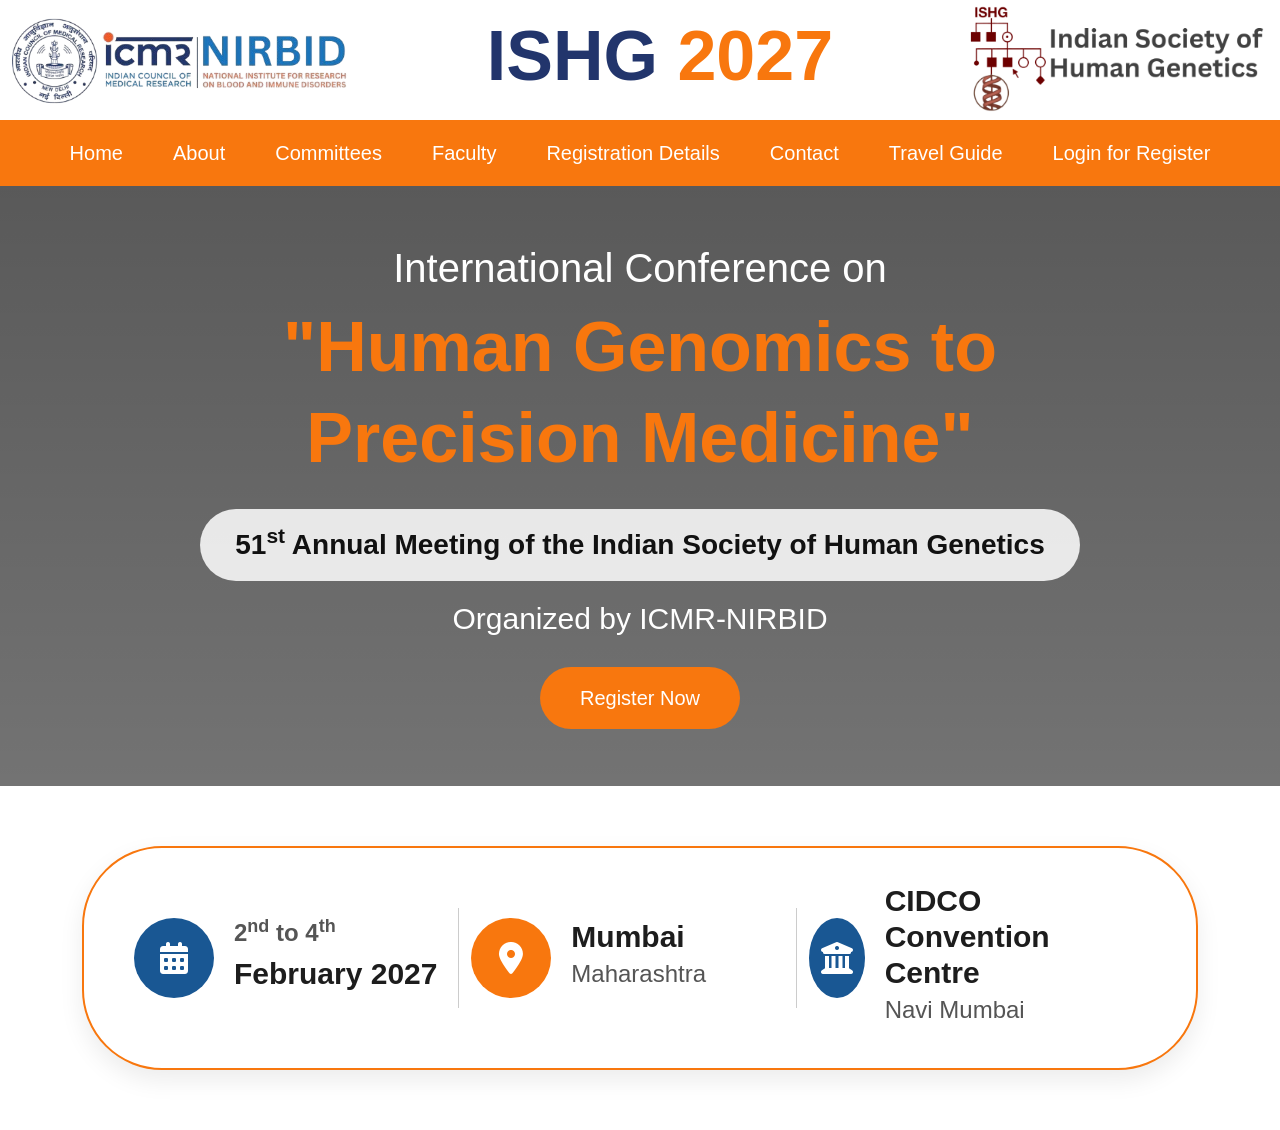
==== index.html @ fb34b655 "Added" ====
<!DOCTYPE html>
<html lang="en">

<head>
    <meta charset="UTF-8">
    <meta name="viewport" content="width=device-width, initial-scale=1.0">

    <title>ISHG 2027</title>

    <!-- Bootstrap -->
    <link href="https://cdn.jsdelivr.net/npm/bootstrap@5.3.3/dist/css/bootstrap.min.css" rel="stylesheet">

    <!-- Font Awesome -->
    <link rel="stylesheet" href="https://cdnjs.cloudflare.com/ajax/libs/font-awesome/6.6.0/css/all.min.css">

    <link rel="stylesheet" href="assets/css/index.css">
    <link rel="stylesheet" href="assets/css/hero.css">

</head>

<body>


    <!-- ================= HEADER DESKTOP ================= -->

    <header class="header-area">

        <div class="container custom-container">

            <div class="desktop-header">

                <div class="left-logo">
                    <img src="./assets/images/icmr nirbid.png" alt="">
                </div>

                <div class="title-area">
                    <h1>
                        <span>ISHG</span> 2027
                    </h1>
                </div>

                <div class="right-logo">
                    <img src="./assets/images/ISHG.PNG" alt="">
                </div>

            </div>

        </div>

    </header>



    <!-- ================ DESKTOP NAVBAR ================ -->

    <nav class="desktop-nav">

    <ul>

        <li>
            <a href="#">Home</a>
        </li>


        <!-- About -->
        <li class="dropdown-menu-item">

            <a href="#">About</a>

            <ul class="submenu">

                <li>
                    <a href="#">About Conference</a>
                </li>

                <li>
                    <a href="pages/about-mumbai.html">About Mumbai</a>
                </li>

                <li>
                    <a href="pages/about-cidco.html">About CIDCO</a>
                </li>

            </ul>

        </li>


        <!-- Committees -->
        <li class="dropdown-menu-item">

            <a href="#">Committees</a>

            <ul class="submenu">

                <li>
                    <a href="pages/organisers.html">Organizing Committee</a>
                </li>

                <li>
                    <a href="pages/scientific-committee.html">Scientific Committee</a>
                </li>

                <li>
                    <a href="pages/advisory-committee.html">Advisory Committee</a>
                </li>
                <li>
                    <a href="executive-committee">ISHG Executive Committee</a>
                </li>

            </ul>

        </li>


        <li>
            <a href="#">Faculty</a>
        </li>

        <!--
        <li>
            <a href="pages/organisers.html">Organising Committee</a>
        </li>

        -->

        <li>
            <a href="#">Registration Details</a>
        </li>

        <li>
            <a href="pages/contact.html">Contact</a>
        </li>

        <li>
            <a href="#">Travel Guide</a>
        </li>

        <li>
            <a href="#">Login for Register</a>
        </li>

    </ul>

</nav>




    <!-- ================= MOBILE HEADER ================= -->

    <header class="mobile-header">

        <div class="container">

            <div class="row align-items-center">

                <div class="col-3">

                    <div class="mobile-logo">

                        <img src="./assets/images/icmr.png">

                        <img src="./assets/images/ishg logo.png">

                    </div>

                </div>



                <div class="col-6">

                    <div class="mobile-title">

                        <h2>
                            <span>ISHG</span> 2027
                        </h2>

                    </div>

                </div>



                <div class="col-3 text-end">

                    <button class="navbar-toggler" type="button" data-bs-toggle="collapse" data-bs-target="#mobileMenu">

                        <i class="fa-solid fa-bars"></i>

                    </button>

                </div>

            </div>

        </div>

    </header>



    <!-- ================= MOBILE MENU ================= -->

    <div class="collapse mobile-menu" id="mobileMenu">

        <ul>

            <li><a href="#">Home</a></li>

            <li><a href="#">About</a></li>

            <li><a href="#">Committee</a></li>

            <li><a href="#">Registration</a></li>

            <li><a href="#">Abstract</a></li>

            <li><a href="#">Contact</a></li>

        </ul>

    </div>

    <!-- Hero Section Start -->

<section class="hero-section">

    <!-- Background Video -->
<video class="hero-video" autoplay muted loop playsinline preload="auto">
    <source src="./assets/videos/video-hero-seamless.mp4" type="video/mp4">
</video>

    <!-- Overlay -->
    <div class="hero-overlay"></div>

    <!-- Content -->
    <div class="hero-content">

        <h3>International Conference on</h3>

        <h1>
            "Human Genomics to Precision Medicine"
        </h1>

        <div class="meeting-title">
            51<sup>st</sup> Annual Meeting of the Indian Society of Human Genetics
        </div>

        <h4>
            Organized by ICMR-NIRBID 
        </h4>

        <a href="#" class="register-btn">
            Register Now
        </a>

    </div>

</section>

<!-- Event Info Section -->

<section class="event-info">

    <div class="container">

        <div class="event-wrapper">

            <!-- Date -->

            <div class="event-item">

                <div class="icon blue">
                    <i class="fa-solid fa-calendar-days"></i>
                </div>

                <div class="event-text">
                    <h4><b>2<sup>nd</sup> to 4<sup>th</sup></b></h4>
                    <h3>February 2027</h3>
                </div>

            </div>


            <!-- Location -->

            <div class="event-item">

                <div class="icon orange">
                    <i class="fa-solid fa-location-dot"></i>
                </div>

                <div class="event-text">
                    <h3>Mumbai</h3>
                    <h4>Maharashtra</h4>
                </div>

            </div>


            <!-- Venue -->

            <div class="event-item">

                <div class="icon blue">
                    <i class="fa-solid fa-building-columns"></i>
                </div>

                <div class="event-text">
                    <h3>CIDCO Convention Centre</h3>
                    <h4>Navi Mumbai</h4>
                </div>

            </div>

        </div>

    </div>

</section>

    <script src="https://cdn.jsdelivr.net/npm/bootstrap@5.3.3/dist/js/bootstrap.bundle.min.js"></script>

</body>

</html>
---- assets/css/index.css ----
*{
margin:0;
padding:0;
box-sizing:border-box;
}

body{
font-family:Arial, sans-serif;
}


/*===================*/

.custom-container{
max-width:1400px;
}


/*===================*/
/* HEADER */
/*===================*/

.header-area{
padding:5px 0;
background:#ffffff;
}

.desktop-header{
display:flex;
justify-content:space-between;
align-items:center;
}


.left-logo{
width:340px;
}

.left-logo img{
width:100%;
}


.right-logo{
width:300px;
}

.right-logo img{
width:100%;
}


.title-area h1{
font-size:70px;
font-weight:700;
}

.title-area span{
color:#22356c;
}

.title-area h1{
color:#f8770e;
}



/*===================*/
/* DESKTOP MENU */
/*===================*/

.desktop-nav{
    background:#f8770e;
}

/* Main Menu Only */
.desktop-nav > ul{
    display:flex;
    justify-content:center;
    list-style:none;
    margin:0;
    padding:0;
}

/* Main Menu li */
.desktop-nav > ul > li{
    position:relative;
}

/* Main Menu Links */
.desktop-nav > ul > li > a{
    display:block;
    padding:18px 25px;
    font-size: 20px;
    font-weight: 500;
    color:#fff;
    text-decoration:none;
    transition:.3s;
}

.desktop-nav > ul > li > a:hover{
    background:#22356c;
}


/*===================*/
/* DROPDOWN MENU */
/*===================*/

.submenu{
    position:absolute;
    top:120%;
    left:0;

    width:260px;

    background:#fff;

    list-style:none;

    margin:0;
    padding:0;

    box-shadow:0 5px 20px rgba(0,0,0,.15);

    /* Hide */
    opacity:0;
    visibility:hidden;

    transition:.3s;

    z-index:999;
}


/* Show Dropdown */
.dropdown-menu-item:hover > .submenu{
    top:100%;
    opacity:1;
    visibility:visible;
}


/* Vertical Items */
.submenu li{
    display:block;
    width:100%;
}


/* Dropdown Links */
.submenu li a{
    display:block;

    width:100%;

    padding:15px 20px;

    color:#222 !important;

    text-decoration:none;

    border-bottom:1px solid #eee;

    transition:.3s;
}


/* Hover */
.submenu li a:hover{
    background:#22356c;
    color:#fff !important;
}





/*===================*/
/* MOBILE HEADER */
/*===================*/

.mobile-header{
display:none;
background:white;
padding:15px 0;
border-bottom: 1px solid;
}

.mobile-logo{
display:flex;
gap:10px;
align-items:center;
}

.mobile-logo img{
width:50px;
}

.mobile-title{
text-align:center;
}

.mobile-title h2{
font-size:40px;
font-weight:700;
margin:0;
}

.mobile-title span{
color:#195793;
}

.mobile-title h2{
color:#cf7e16;
}

.navbar-toggler{
border:none;
padding:0;
}

.navbar-toggler i{
font-size:40px;
color:#195793;
}


/*===================*/
/* MOBILE MENU */
/*===================*/

.mobile-menu{
display:none;
background:#195793;
}

.mobile-menu ul{
list-style:none;
padding:0;
margin:0;
}

.mobile-menu li a{
display:block;
padding:15px;
text-decoration:none;
color:white;
border-bottom:1px solid rgba(255,255,255,.2);
}



/*===================*/
/* TABLET + MOBILE */
/*===================*/

@media(max-width:991px){

.header-area{
display:none;
}

.desktop-nav{
display:none;
}

.mobile-header{
display:block;
}

.mobile-menu{
display:block;
}

}



/*===================*/
/* MOBILE */
/*===================*/

@media(max-width:576px){

.mobile-logo img{
width:50px;
}

.mobile-logo img{
width:50px;
}

.mobile-title h2{
font-size:30px;
}

.navbar-toggler i{
font-size:32px;
}

}

/*====================
EVENT INFO
====================*/

.event-info{
    padding:60px 0;
}

.event-wrapper{

    background:#fff;

    border:2px solid #f8770e;

    border-radius:80px;

    display:flex;

    align-items:center;

    justify-content:space-between;

    padding:35px 50px;

    box-shadow:0 10px 25px rgba(0,0,0,.08);

}


.event-item{

    flex:1;

    display:flex;

    align-items:center;

    gap:20px;

    position:relative;

}


/* Divider */

.event-item:not(:last-child)::after{

    content:"";

    position:absolute;

    right:0;

    top:50%;

    transform:translateY(-50%);

    width:1px;

    height:100px;

    background:#ccc;
    margin-right: 12px;
}



/* Icons */

.icon{

    width:80px;

    height:80px;

    border-radius:50%;

    display:flex;

    align-items:center;

    justify-content:center;

    color:#fff;

    font-size:32px;
}

.blue{
    background:#195793;
}

.orange{
    background:#f8770e;
}


/* Text */

.event-text h3{

    font-size:30px;

    margin-bottom:5px;

    color:#1d1d1d;

    font-weight:700;
}

.event-text h4{

    font-size:24px;

    color:#555;
}

/* Tablet */

@media(max-width:991px){

    .event-wrapper{

        flex-direction:column;

        gap:35px;

        padding:40px 30px;

        border-radius:40px;
    }


    .event-item{

        width:100%;
        max-width:400px;

        margin:auto;

        align-items:center;
    }


    .event-item::after{
        display:none;
    }

}

@media(max-width:576px){

    .event-wrapper{

        padding:30px 20px;
    }


    .event-item{

        width:100%;
        max-width:260px;

        margin:auto;

        align-items:center;
    }


    .icon{

        width:70px;
        height:70px;

        min-width:70px;
        min-height:70px;

        font-size:28px;
    }


    .event-text h3{

        font-size:22px;
        line-height:1.3;
    }


    .event-text h4{

        font-size:16px;
    }

}
---- assets/css/hero.css ----
.hero-section{
    position:relative;
    width:100%;
    min-height:600px;
    overflow:hidden;

    display:flex;
    justify-content:center;
    align-items:center;
}

/* Background Video */
.hero-video{
    position:absolute;
    top:0;
    left:0;

    width:100%;
    height:100%;

    object-fit:cover;

    z-index:0;
}

/* Overlay */

.hero-overlay{
    position:absolute;
    inset:0;

    background:
    linear-gradient(
        rgba(0,0,0,.65),
        rgba(0,0,0,.55)
    );

    z-index:1;
}

/* Content */

.hero-content{
    position:relative;
    z-index:10;

    text-align:center;

    max-width:1000px;

    color:white;
}

/* Heading */

.hero-content h3{
    font-size:40px;
    margin-bottom:10px;
}
.hero-content h1{
    font-size:70px;
    color:#f8770e;
    line-height:1.3;
    margin-bottom:25px;
    font-weight: 600;
}

/* Gray Box */

.meeting-title{
    display:inline-block;

    background:rgba(255,255,255,.85);

    color:#111;

    padding:15px 35px;

    border-radius:50px;

    font-size:28px;

    font-weight:700;

    margin-bottom:20px;
}

.hero-content h4{
    font-size:30px;

    margin-bottom:30px;
}

/* Button */

.register-btn{
    display:inline-block;

    padding:16px 40px;

    background:#f8770e;

    color:white;

    text-decoration:none;

    border-radius:40px;

    font-size:20px;

    transition:.3s;
}

.register-btn:hover{
    background:#f5a11b;
}

@media(max-width:991px){

    .hero-section{
        min-height:550px;
    }

    .hero-content h3{
        font-size:28px;
    }

    .hero-content h1{
        font-size:45px;
    }

    .meeting-title{
        font-size:20px;
    }

}


@media(max-width:767px){

    .hero-section{
        min-height:500px;
        padding:20px;
    }

    .hero-content h3{
        font-size:25px;
    }

    .hero-content h1{
        font-size:30px;
    }

    .meeting-title{
        font-size:16px;
        padding:10px 20px;
    }

    .hero-content h4{
        font-size:16px;
    }

    /* Button */

    .register-btn{
        display:inline-block;

        padding:16px 40px;

    background:#f8770e;

    color:white;

    text-decoration:none;

    border-radius:40px;

    font-size:16px;

    transition:.3s;
}

}
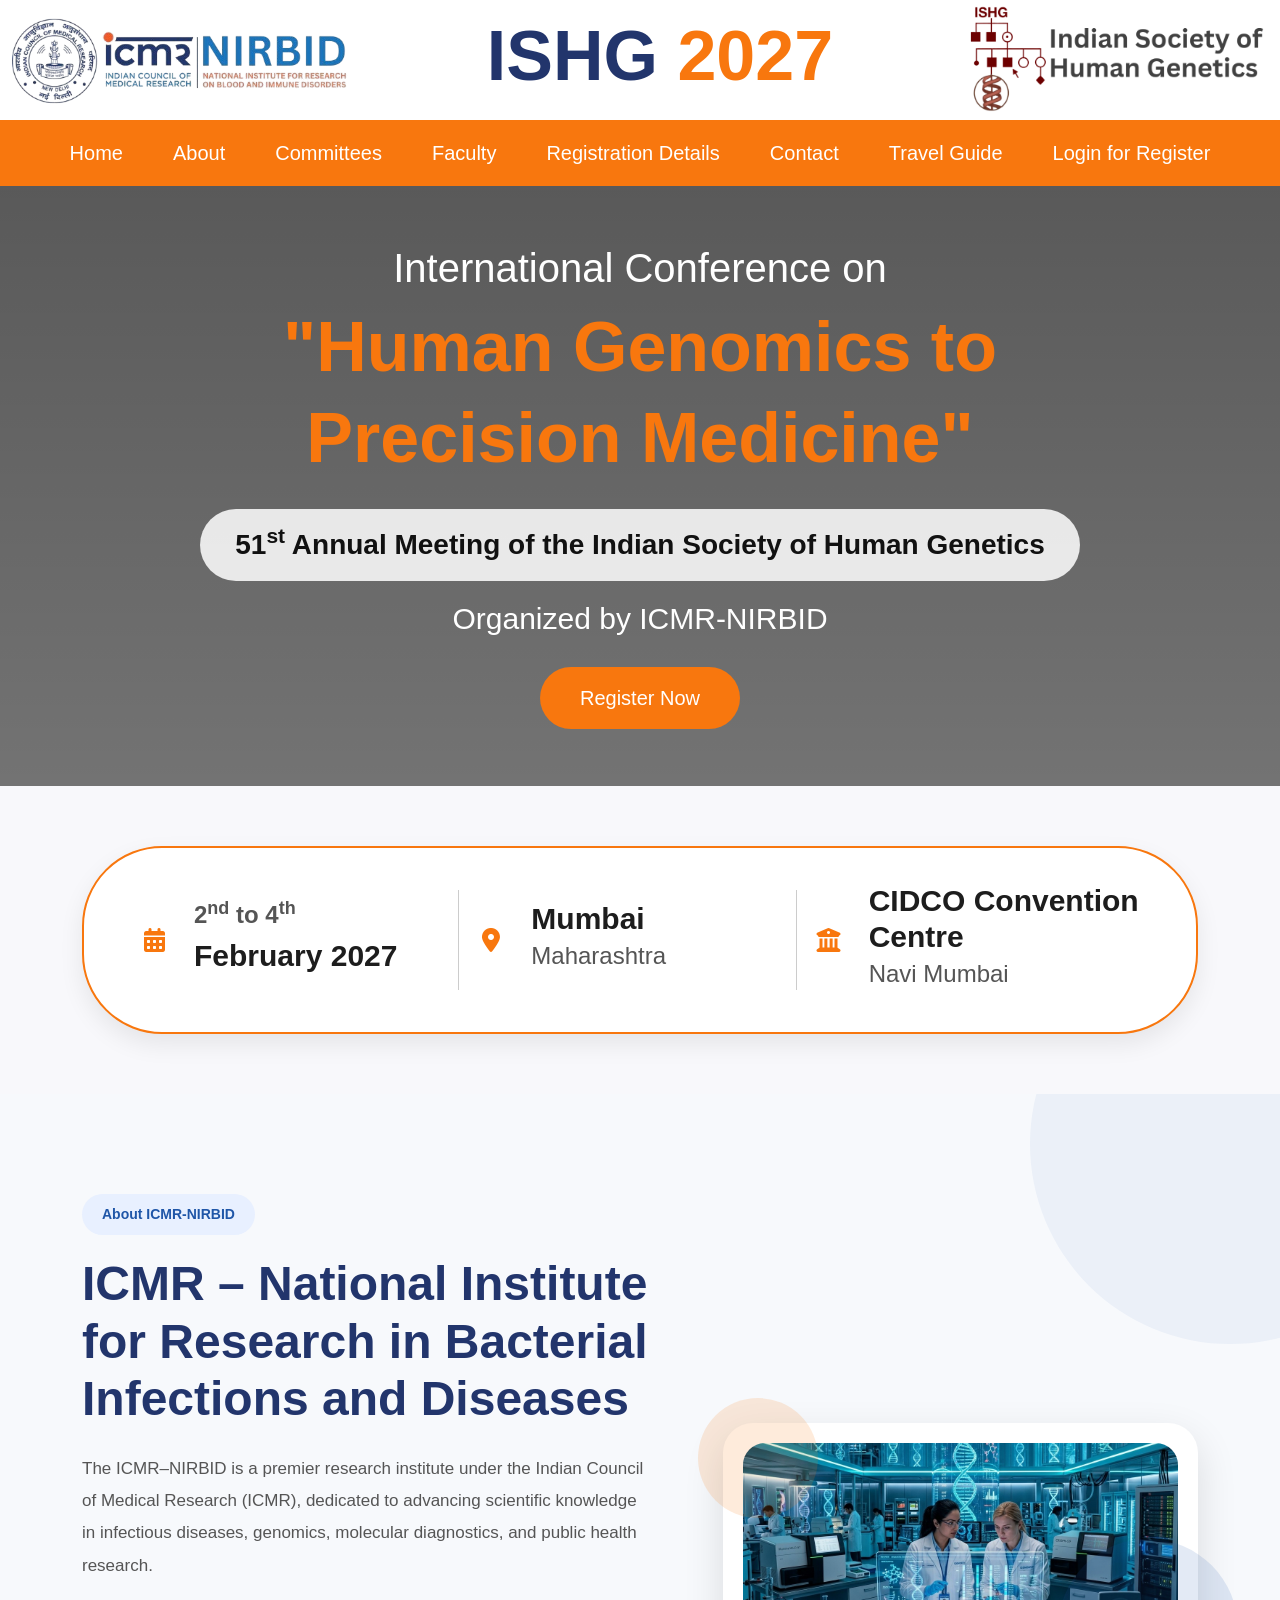
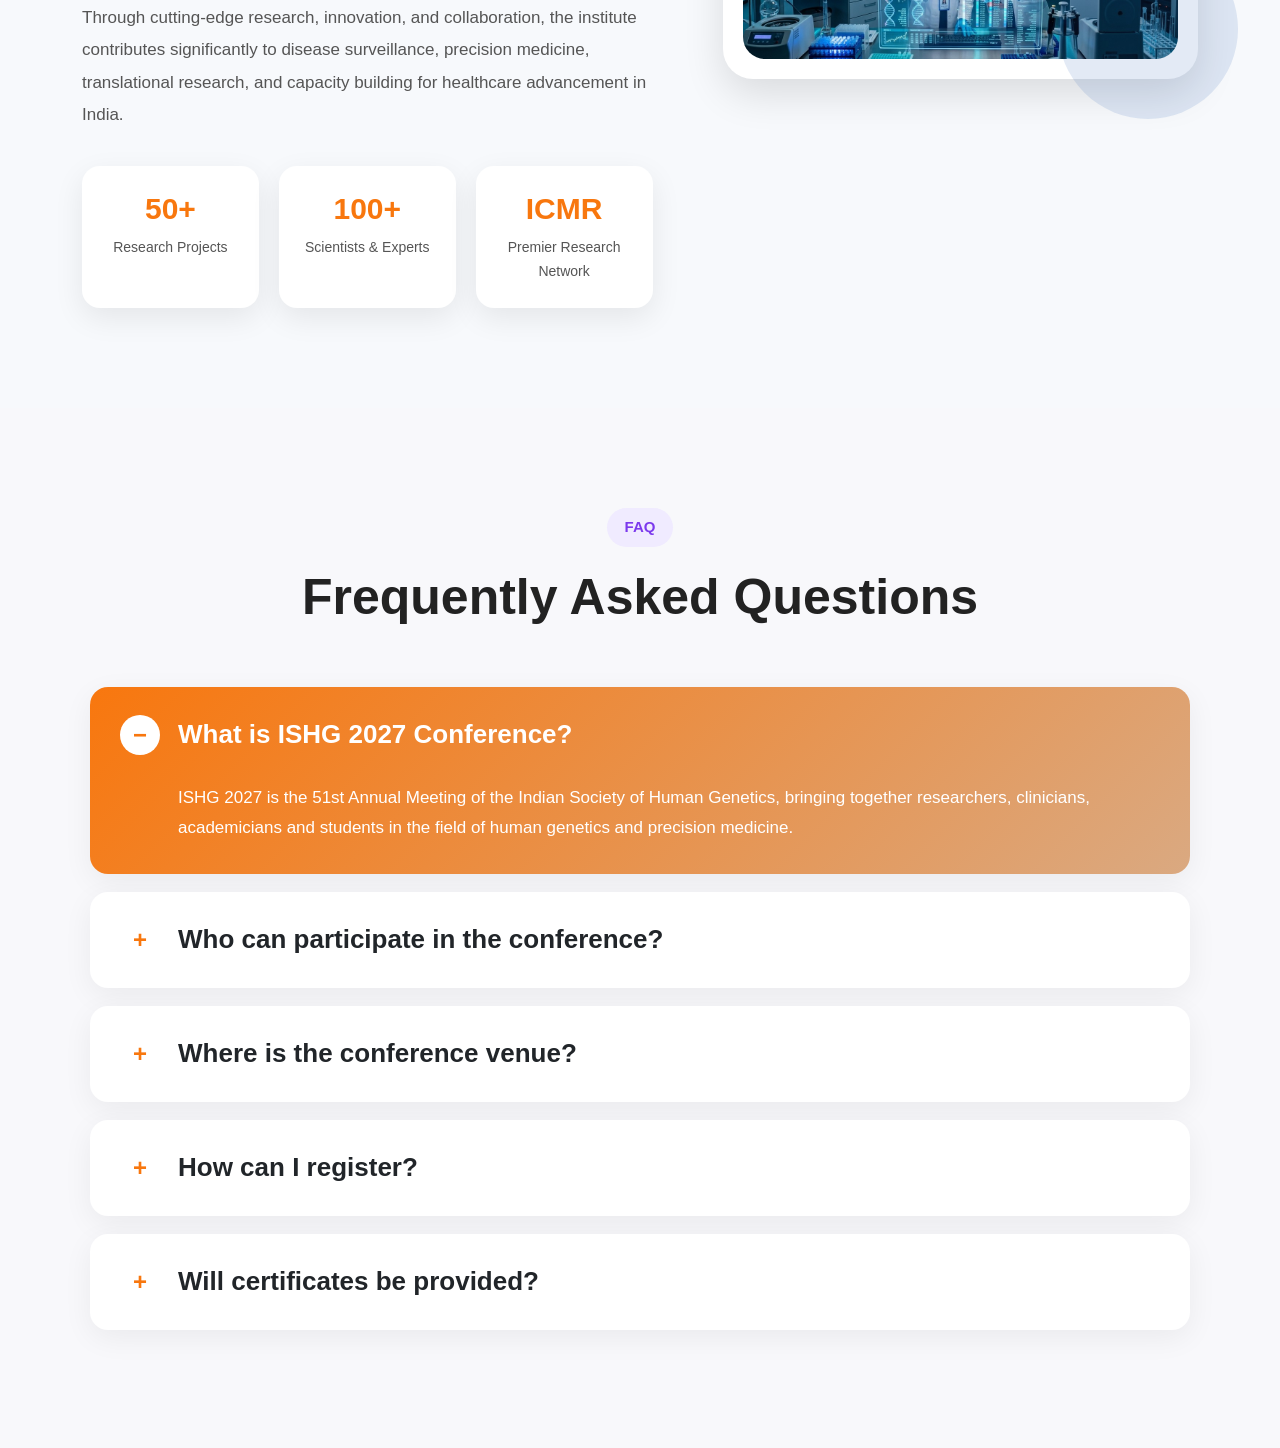
==== commit d918befe: "Added" ====
--- a/index.html
+++ b/index.html
@@ -15,6 +15,7 @@
 
     <link rel="stylesheet" href="assets/css/index.css">
     <link rel="stylesheet" href="assets/css/hero.css">
+    <link rel="stylesheet" href="assets/css/faq.css">
 
 </head>
 
@@ -321,6 +322,234 @@
 
 </section>
 
+
+<section class="about-nirbid">
+
+    <div class="container">
+
+        <div class="about-grid">
+
+            <!-- Left Content -->
+
+            <div class="about-content">
+
+                <span class="section-tag">
+                    About ICMR-NIRBID
+                </span>
+
+                <h2>
+                    ICMR – National Institute for Research in
+                    Bacterial Infections and Diseases
+                </h2>
+
+                <p>
+                    The ICMR–NIRBID is a premier research institute under the
+                    Indian Council of Medical Research (ICMR), dedicated to
+                    advancing scientific knowledge in infectious diseases,
+                    genomics, molecular diagnostics, and public health research.
+                </p>
+
+                <p>
+                    Through cutting-edge research, innovation, and collaboration,
+                    the institute contributes significantly to disease surveillance,
+                    precision medicine, translational research, and capacity
+                    building for healthcare advancement in India.
+                </p>
+
+                <div class="nirbid-highlights">
+
+                    <div class="highlight-box">
+                        <h3>50+</h3>
+                        <span>Research Projects</span>
+                    </div>
+
+                    <div class="highlight-box">
+                        <h3>100+</h3>
+                        <span>Scientists & Experts</span>
+                    </div>
+
+                    <div class="highlight-box">
+                        <h3>ICMR</h3>
+                        <span>Premier Research Network</span>
+                    </div>
+
+                </div>
+
+            </div>
+
+            <!-- Right Visual -->
+
+            <div class="about-visual">
+
+                <div class="visual-card">
+
+                    <div class="circle one"></div>
+                    <div class="circle two"></div>
+
+                    <img src="assets/images/Scientists_analyzing_DNA_sequences_202606241101.jpeg"
+                        alt="ICMR-NIRBID">
+
+                </div>
+
+            </div>
+
+        </div>
+
+    </div>
+
+</section>
+
+
+<section class="faq-section">
+
+    <div class="faq-container">
+
+        <span class="faq-tag">FAQ</span>
+
+        <h2 class="faq-title">
+            Frequently Asked Questions
+        </h2>
+
+        <!-- FAQ Item -->
+
+        <div class="faq-item active">
+
+            <button class="faq-question">
+
+                <span class="icon">−</span>
+
+                <span>What is ISHG 2027 Conference?</span>
+
+            </button>
+
+            <div class="faq-answer">
+
+                ISHG 2027 is the 51st Annual Meeting of the Indian Society of Human Genetics,
+                bringing together researchers, clinicians, academicians and students in the
+                field of human genetics and precision medicine.
+
+            </div>
+
+        </div>
+
+
+        <div class="faq-item">
+
+            <button class="faq-question">
+
+                <span class="icon">+</span>
+
+                <span>Who can participate in the conference?</span>
+
+            </button>
+
+            <div class="faq-answer">
+
+                Researchers, clinicians, geneticists, students, academicians and industry
+                professionals are welcome to participate.
+
+            </div>
+
+        </div>
+
+
+        <div class="faq-item">
+
+            <button class="faq-question">
+
+                <span class="icon">+</span>
+
+                <span>Where is the conference venue?</span>
+
+            </button>
+
+            <div class="faq-answer">
+
+                The conference will be held at CIDCO Convention Centre,
+                Navi Mumbai, Maharashtra.
+
+            </div>
+
+        </div>
+
+
+        <div class="faq-item">
+
+            <button class="faq-question">
+
+                <span class="icon">+</span>
+
+                <span>How can I register?</span>
+
+            </button>
+
+            <div class="faq-answer">
+
+                You can register through the official conference registration portal
+                available on the website.
+
+            </div>
+
+        </div>
+
+
+        <div class="faq-item">
+
+            <button class="faq-question">
+
+                <span class="icon">+</span>
+
+                <span>Will certificates be provided?</span>
+
+            </button>
+
+            <div class="faq-answer">
+
+                Yes. Participation certificates will be provided to all registered attendees.
+
+            </div>
+
+        </div>
+
+    </div>
+
+</section>
+
+
+<script>
+
+const faqItems = document.querySelectorAll('.faq-item');
+
+faqItems.forEach(item => {
+
+    const question = item.querySelector('.faq-question');
+
+    question.addEventListener('click', () => {
+
+        faqItems.forEach(faq => {
+
+            if(faq !== item){
+
+                faq.classList.remove('active');
+
+                faq.querySelector('.icon').textContent = '+';
+
+            }
+
+        });
+
+        item.classList.toggle('active');
+
+        const icon = item.querySelector('.icon');
+
+        icon.textContent = item.classList.contains('active') ? '−' : '+';
+
+    });
+
+});
+
+</script>
+
     <script src="https://cdn.jsdelivr.net/npm/bootstrap@5.3.3/dist/js/bootstrap.bundle.min.js"></script>
 
 </body>
--- a/assets/css/index.css
+++ b/assets/css/index.css
@@ -307,6 +307,7 @@
 
 .event-info{
     padding:60px 0;
+    background-color: #f8f8fb;
 }
 
 .event-wrapper{
@@ -495,4 +496,271 @@
         font-size:16px;
     }
 
-}+}
+
+
+/*==========================
+ ABOUT NIRBID
+==========================*/
+
+.about-nirbid{
+
+    padding:100px 0;
+
+    background:#f7f9fc;
+
+    overflow:hidden;
+
+    position:relative;
+}
+
+.about-nirbid::before{
+
+    content:"";
+
+    position:absolute;
+
+    top:-150px;
+    right:-150px;
+
+    width:400px;
+    height:400px;
+
+    background:rgba(31,86,168,.05);
+
+    border-radius:50%;
+}
+
+.about-grid{
+
+    display:grid;
+
+    grid-template-columns:1.2fr 1fr;
+
+    gap:70px;
+
+    align-items:center;
+}
+
+
+/* LEFT */
+
+.section-tag{
+
+    display:inline-block;
+
+    background:#e8f0ff;
+
+    color:#1f56a8;
+
+    padding:10px 20px;
+
+    border-radius:30px;
+
+    font-size:14px;
+
+    font-weight:600;
+
+    margin-bottom:20px;
+}
+
+.about-content h2{
+
+    font-size:48px;
+
+    line-height:1.2;
+
+    color:#22356c;
+
+    margin-bottom:25px;
+
+    font-weight:700;
+}
+
+.about-content p{
+
+    color:#555;
+
+    line-height:1.9;
+
+    margin-bottom:20px;
+
+    font-size:17px;
+}
+
+
+/* HIGHLIGHTS */
+
+.nirbid-highlights{
+
+    display:grid;
+
+    grid-template-columns:repeat(3,1fr);
+
+    gap:20px;
+
+    margin-top:35px;
+}
+
+.highlight-box{
+
+    background:white;
+
+    padding:25px;
+
+    border-radius:18px;
+
+    text-align:center;
+
+    box-shadow:0 10px 30px rgba(0,0,0,.08);
+
+    transition:.3s;
+}
+
+.highlight-box:hover{
+
+    transform:translateY(-8px);
+}
+
+.highlight-box h3{
+
+    color:#f8770e;
+
+    font-size:30px;
+
+    margin-bottom:8px;
+
+    font-weight:700;
+}
+
+.highlight-box span{
+
+    color:#555;
+
+    font-size:14px;
+}
+
+
+/* RIGHT */
+
+.about-visual{
+
+    position:relative;
+}
+
+.visual-card{
+
+    position:relative;
+
+    background:white;
+
+    border-radius:30px;
+
+    padding:20px;
+
+    box-shadow:0 15px 40px rgba(0,0,0,.12);
+}
+
+.visual-card img{
+
+    width:100%;
+
+    border-radius:22px;
+
+    display:block;
+}
+
+.circle{
+
+    position:absolute;
+
+    border-radius:50%;
+}
+
+.circle.one{
+
+    width:120px;
+    height:120px;
+
+    background:#f8770e;
+
+    top:-25px;
+    left:-25px;
+
+    opacity:.15;
+}
+
+.circle.two{
+
+    width:180px;
+    height:180px;
+
+    background:#1f56a8;
+
+    right:-40px;
+    bottom:-40px;
+
+    opacity:.12;
+}
+
+
+/*==========================
+ TABLET
+==========================*/
+
+@media(max-width:991px){
+
+.about-grid{
+
+    grid-template-columns:1fr;
+
+    gap:50px;
+}
+
+.about-content h2{
+
+    font-size:38px;
+}
+
+.nirbid-highlights{
+
+    grid-template-columns:repeat(3,1fr);
+}
+
+}
+
+
+/*==========================
+ MOBILE
+==========================*/
+
+@media(max-width:768px){
+
+.about-nirbid{
+
+    padding:70px 0;
+}
+
+.about-content h2{
+
+    font-size:28px;
+}
+
+.about-content p{
+
+    font-size:15px;
+}
+
+.nirbid-highlights{
+
+    grid-template-columns:1fr;
+
+    gap:15px;
+}
+
+.highlight-box{
+
+    padding:20px;
+}
+
+}
--- a/assets/css/faq.css
+++ b/assets/css/faq.css
@@ -0,0 +1,256 @@
+/*=========================
+ FAQ SECTION
+=========================*/
+
+.faq-section{
+
+    padding:100px 20px;
+
+    background:#f8f8fb;
+}
+
+.faq-container{
+
+    max-width:1100px;
+
+    margin:auto;
+}
+
+.faq-tag{
+
+    display:block;
+
+    width:max-content;
+
+    margin:0 auto 20px;
+
+    padding:8px 18px;
+
+    border-radius:30px;
+
+    background:#f0ebff;
+
+    color:#7c3aed;
+
+    font-size:15px;
+
+    font-weight:600;
+}
+
+.faq-title{
+
+    text-align:center;
+
+    font-size:50px;
+
+    font-weight:700;
+
+    color:#222;
+
+    margin-bottom:60px;
+}
+
+
+
+/* FAQ CARD */
+
+.faq-item{
+
+    background:#fff;
+
+    border-radius:18px;
+
+    margin-bottom:18px;
+
+    box-shadow:0 8px 30px rgba(0,0,0,.06);
+
+    overflow:hidden;
+
+    transition:.3s;
+}
+
+
+/* ACTIVE CARD */
+
+.faq-item.active{
+
+    background:linear-gradient(
+        135deg,
+        #f8770e,
+        #daa981
+    );
+
+    color:white;
+}
+
+
+.faq-question{
+
+    width:100%;
+
+    border:none;
+
+    background:none;
+
+    display:flex;
+
+    align-items:center;
+
+    gap:18px;
+
+    padding:28px 30px;
+
+    cursor:pointer;
+
+    text-align:left;
+
+    font-size:26px;
+
+    font-weight:600;
+
+    color:inherit;
+}
+
+
+/* ICON */
+
+.icon{
+
+    min-width:40px;
+
+    width:40px;
+
+    height:40px;
+
+    border-radius:50%;
+
+    background:white;
+
+    color:#f8770e;
+
+    display:flex;
+
+    align-items:center;
+
+    justify-content:center;
+
+    font-size:24px;
+
+    font-weight:700;
+
+    flex-shrink:0;
+}
+
+
+/* ANSWER */
+
+.faq-answer{
+
+    max-height:0;
+
+    overflow:hidden;
+
+    transition:max-height .4s ease;
+
+    padding:0 88px;
+
+    font-size:17px;
+
+    line-height:1.8;
+}
+
+
+.faq-item.active .faq-answer{
+
+    max-height:300px;
+
+    padding:0 88px 30px;
+}
+
+
+.faq-item.active .faq-question{
+
+    color:white;
+}
+
+
+/*=========================
+ TABLET
+=========================*/
+
+@media(max-width:991px){
+
+.faq-title{
+
+    font-size:42px;
+}
+
+.faq-question{
+
+    font-size:20px;
+
+    padding:22px;
+}
+
+.faq-answer{
+
+    padding:0 70px;
+}
+
+.faq-item.active .faq-answer{
+
+    padding:0 70px 25px;
+}
+
+}
+
+
+/*=========================
+ MOBILE
+=========================*/
+
+@media(max-width:768px){
+
+.faq-section{
+
+    padding:40px 15px;
+}
+
+.faq-title{
+
+    font-size:34px;
+
+    line-height:1.2;
+}
+
+.faq-question{
+
+    font-size:17px;
+
+    padding:18px;
+}
+
+.icon{
+
+    width:34px;
+
+    height:34px;
+
+    min-width:34px;
+
+    font-size:20px;
+}
+
+.faq-answer{
+
+    padding:0 20px 0 70px;
+
+    font-size:15px;
+}
+
+.faq-item.active .faq-answer{
+
+    padding:0 20px 20px 70px;
+}
+
+}
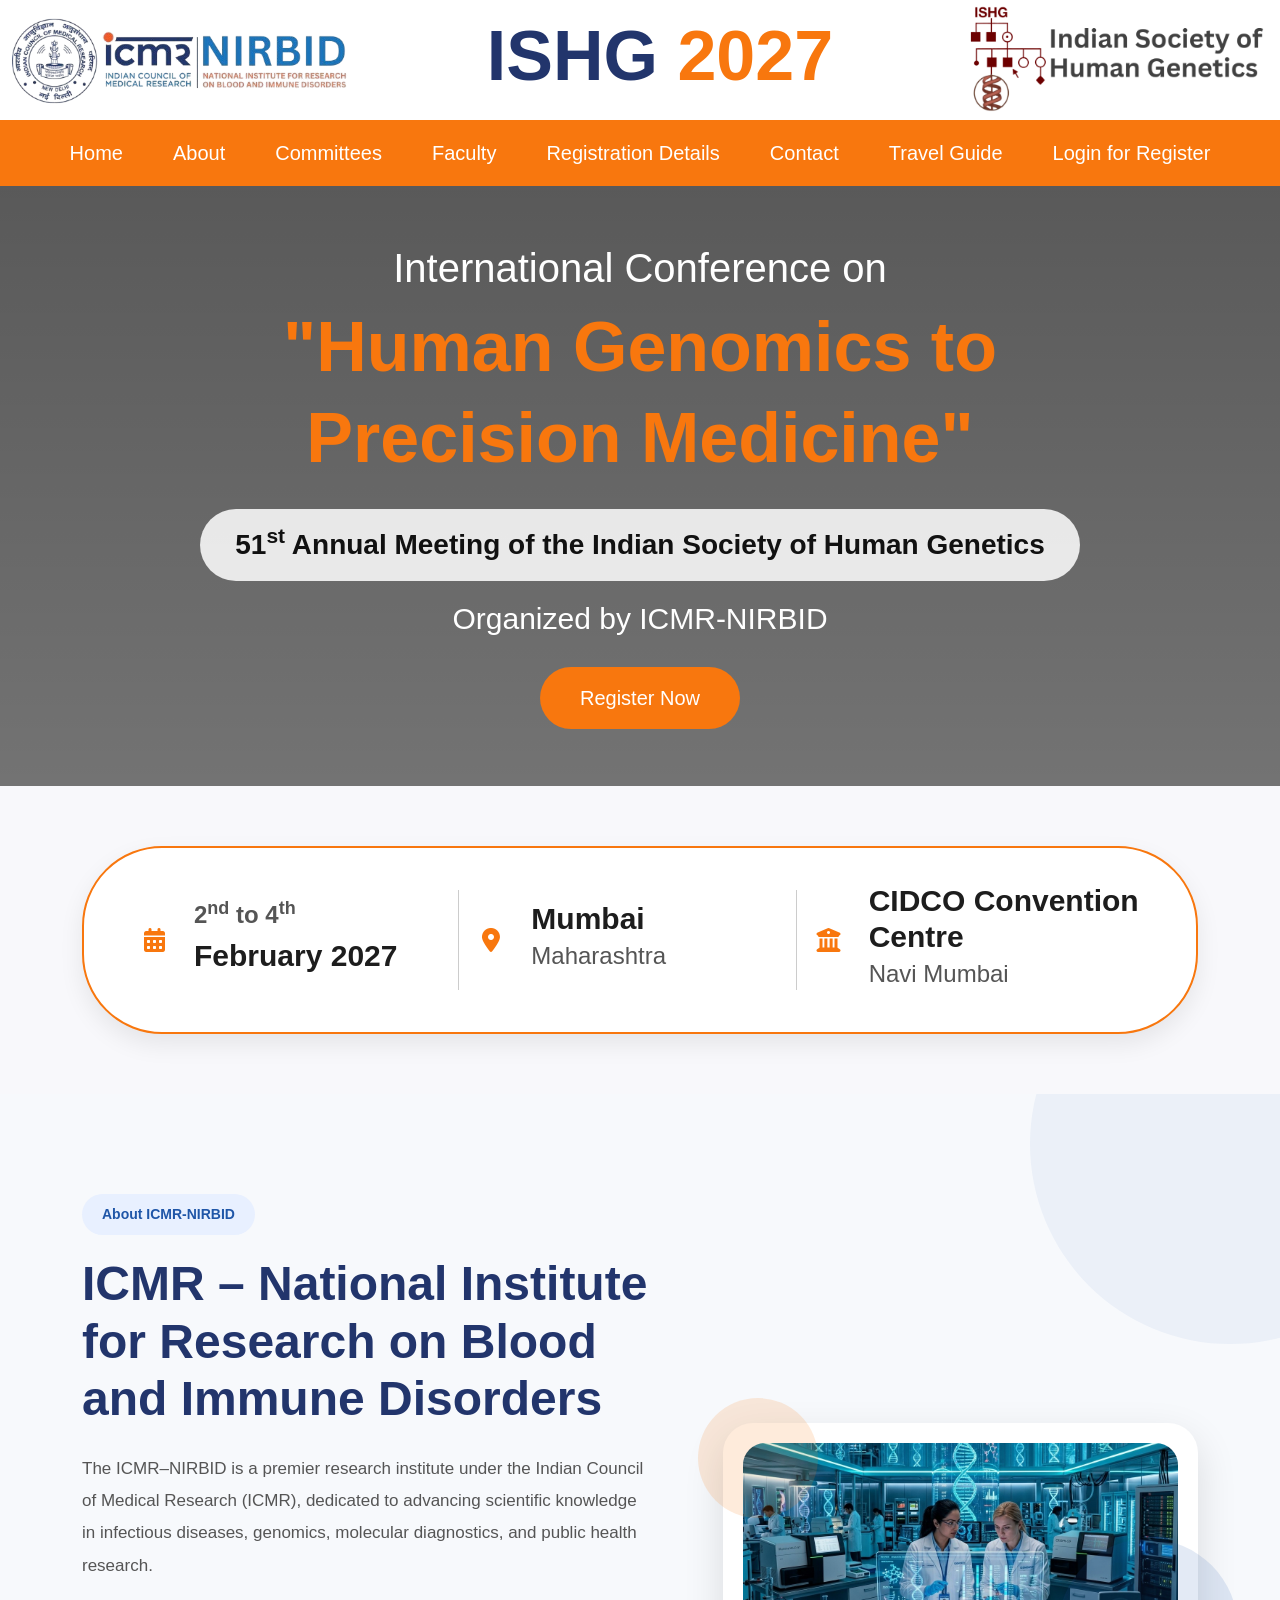
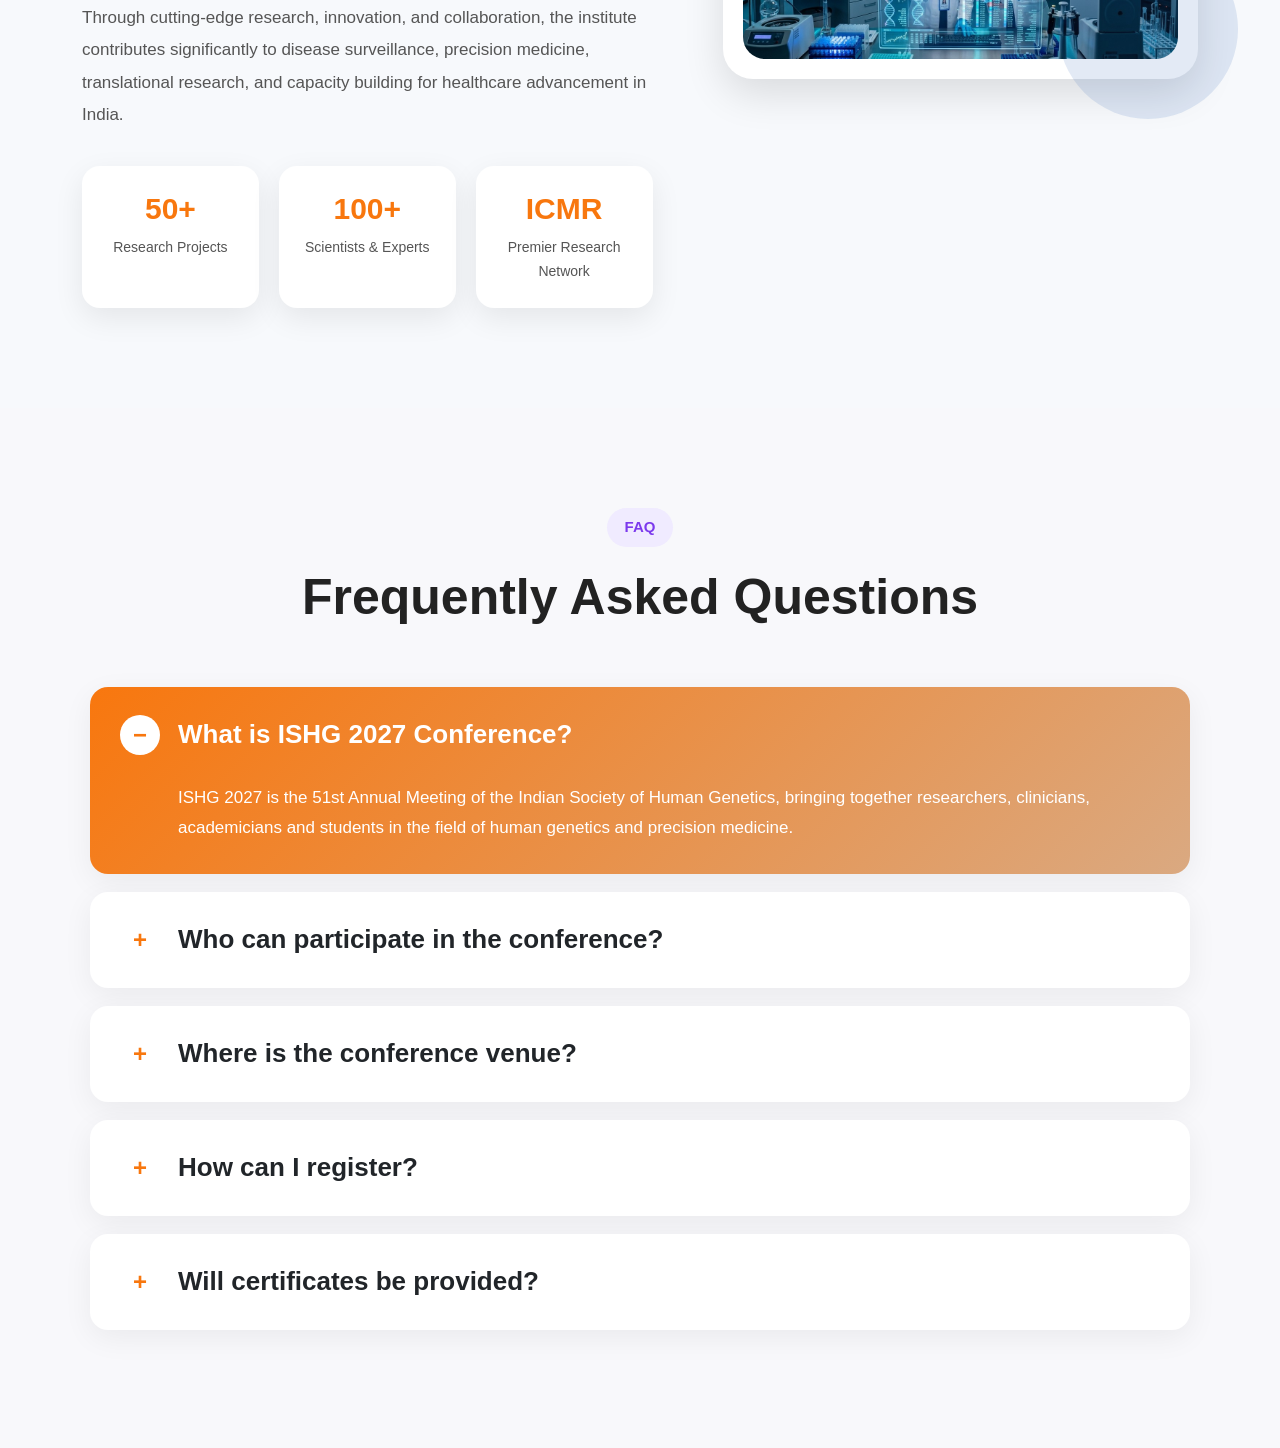
==== commit 4328bf27: "Added" ====
--- a/index.html
+++ b/index.html
@@ -338,8 +338,7 @@
                 </span>
 
                 <h2>
-                    ICMR – National Institute for Research in
-                    Bacterial Infections and Diseases
+                    ICMR – National Institute for Research on Blood and Immune Disorders
                 </h2>
 
                 <p>
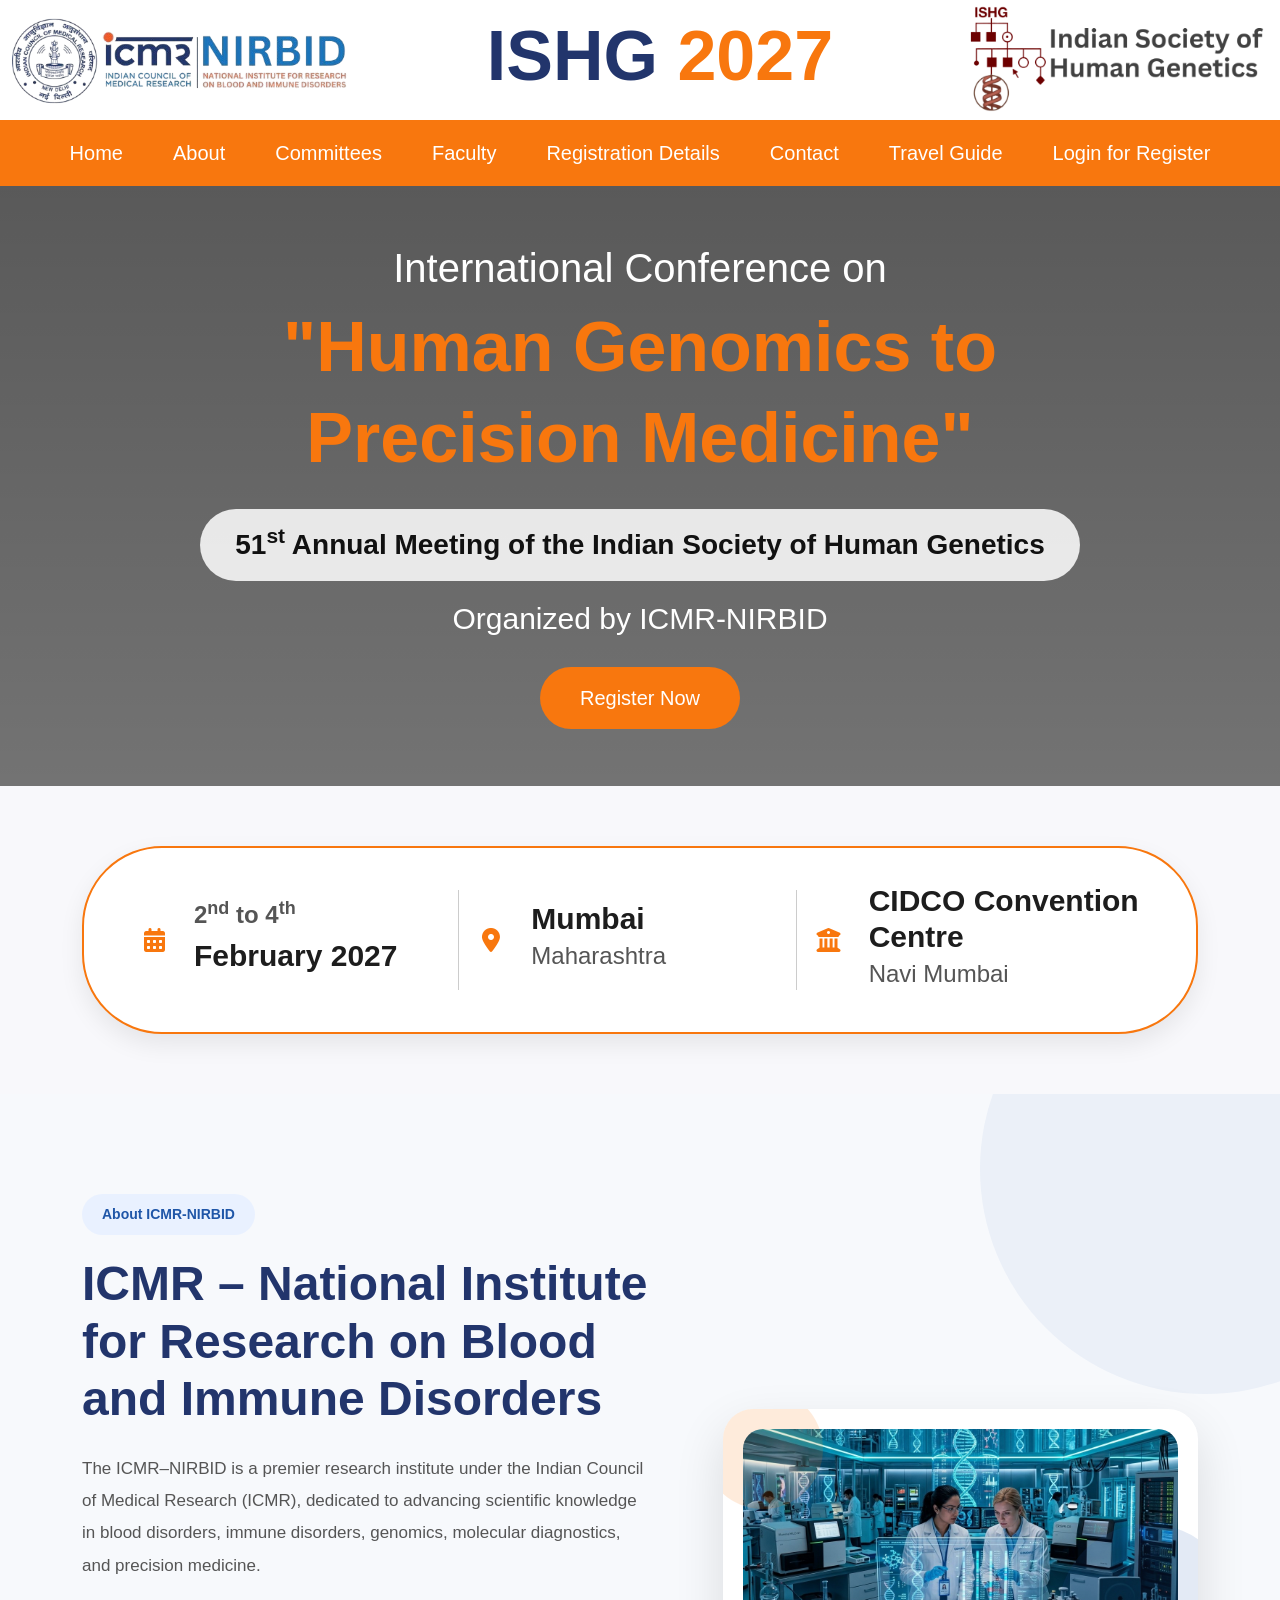
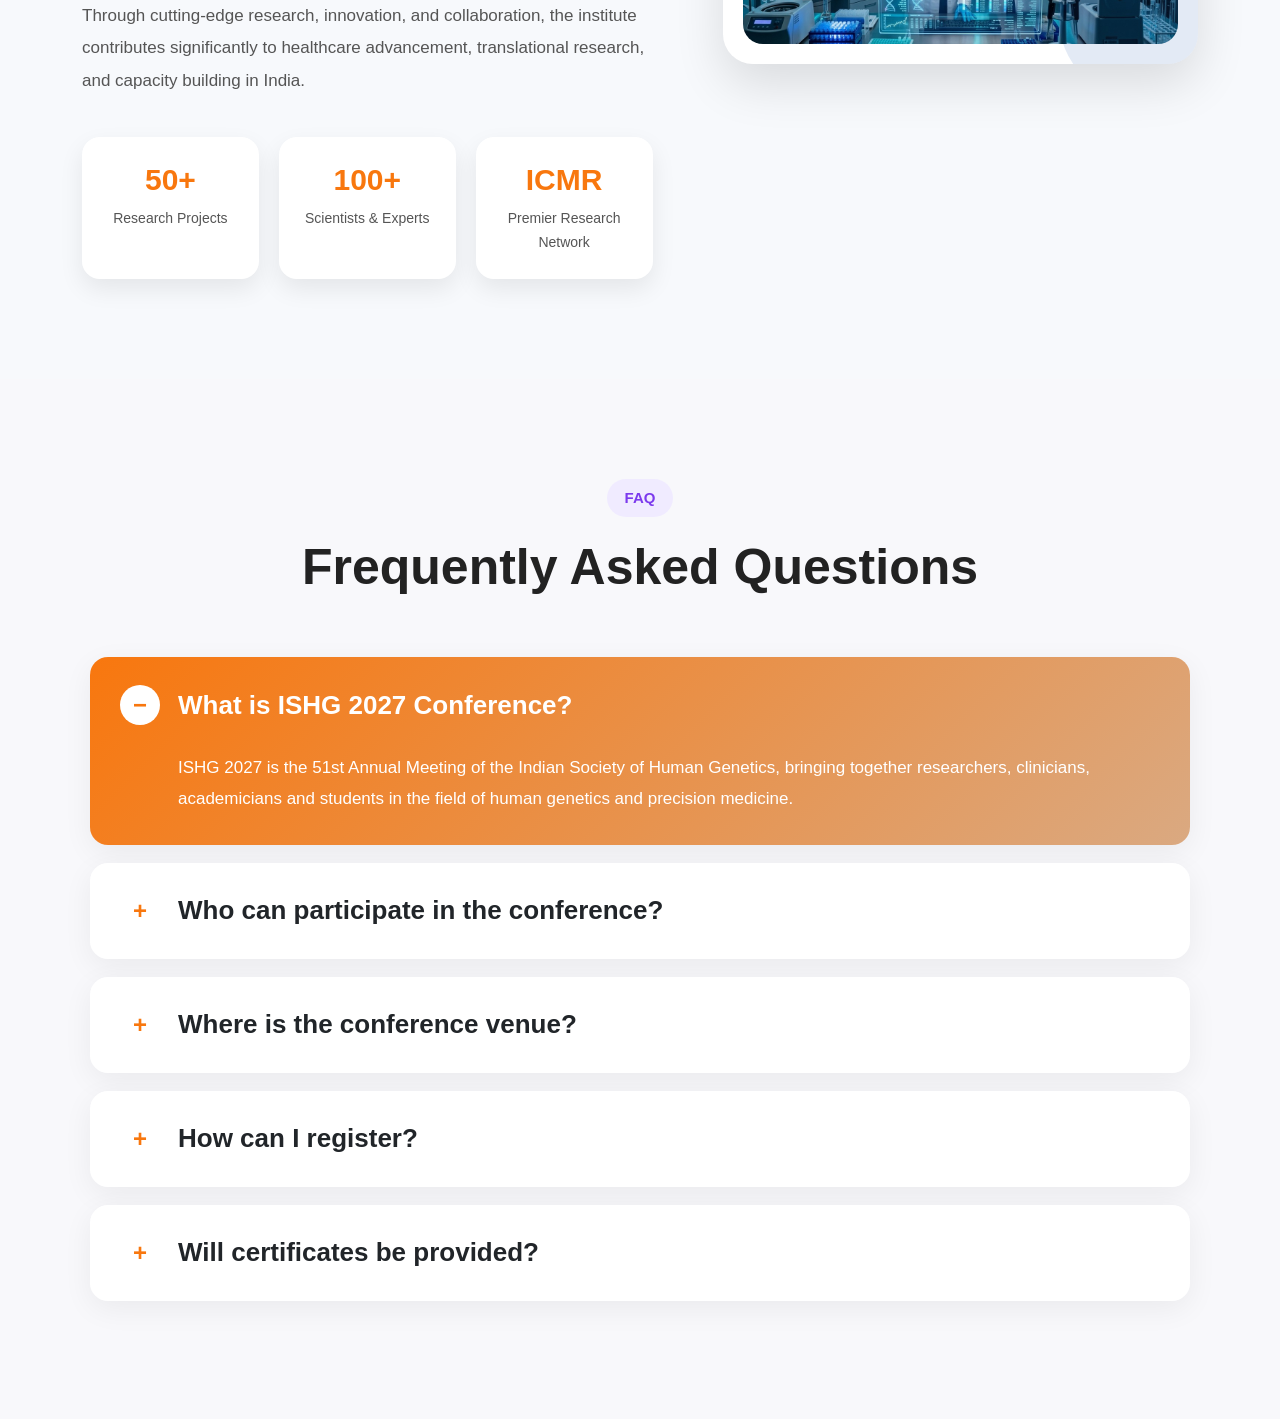
==== commit bf7ac099: "Added" ====
--- a/index.html
+++ b/index.html
@@ -12,6 +12,11 @@
 
     <!-- Font Awesome -->
     <link rel="stylesheet" href="https://cdnjs.cloudflare.com/ajax/libs/font-awesome/6.6.0/css/all.min.css">
+
+    <!-- AOS CSS -->
+<link rel="stylesheet"
+href="https://unpkg.com/aos@2.3.4/dist/aos.css">
+
 
     <link rel="stylesheet" href="assets/css/index.css">
     <link rel="stylesheet" href="assets/css/hero.css">
@@ -329,9 +334,10 @@
 
         <div class="about-grid">
 
-            <!-- Left Content -->
-
-            <div class="about-content">
+            <!-- LEFT CONTENT -->
+
+            <div class="about-content"
+                data-aos="fade-right">
 
                 <span class="section-tag">
                     About ICMR-NIRBID
@@ -344,49 +350,66 @@
                 <p>
                     The ICMR–NIRBID is a premier research institute under the
                     Indian Council of Medical Research (ICMR), dedicated to
-                    advancing scientific knowledge in infectious diseases,
-                    genomics, molecular diagnostics, and public health research.
+                    advancing scientific knowledge in blood disorders,
+                    immune disorders, genomics, molecular diagnostics,
+                    and precision medicine.
                 </p>
 
                 <p>
-                    Through cutting-edge research, innovation, and collaboration,
-                    the institute contributes significantly to disease surveillance,
-                    precision medicine, translational research, and capacity
-                    building for healthcare advancement in India.
+                    Through cutting-edge research, innovation,
+                    and collaboration, the institute contributes
+                    significantly to healthcare advancement,
+                    translational research, and capacity building
+                    in India.
                 </p>
 
                 <div class="nirbid-highlights">
 
-                    <div class="highlight-box">
+                    <div class="highlight-box"
+                        data-aos="zoom-in"
+                        data-aos-delay="100">
+
                         <h3>50+</h3>
                         <span>Research Projects</span>
+
                     </div>
 
-                    <div class="highlight-box">
+                    <div class="highlight-box"
+                        data-aos="zoom-in"
+                        data-aos-delay="200">
+
                         <h3>100+</h3>
                         <span>Scientists & Experts</span>
+
                     </div>
 
-                    <div class="highlight-box">
+                    <div class="highlight-box"
+                        data-aos="zoom-in"
+                        data-aos-delay="300">
+
                         <h3>ICMR</h3>
                         <span>Premier Research Network</span>
+
                     </div>
 
                 </div>
 
             </div>
 
-            <!-- Right Visual -->
-
-            <div class="about-visual">
+
+            <!-- RIGHT IMAGE -->
+
+            <div class="about-visual"
+                data-aos="fade-left">
 
                 <div class="visual-card">
 
                     <div class="circle one"></div>
                     <div class="circle two"></div>
 
-                    <img src="assets/images/Scientists_analyzing_DNA_sequences_202606241101.jpeg"
-                        alt="ICMR-NIRBID">
+                    <img
+                    src="assets/images/Scientists_analyzing_DNA_sequences_202606241101.jpeg"
+                    alt="ICMR NIRBID">
 
                 </div>
 
@@ -402,8 +425,8 @@
 <section class="faq-section">
 
     <div class="faq-container">
-
-        <span class="faq-tag">FAQ</span>
+        <div class="header" data-aos="fade-up">
+        <span class="faq-tag" >FAQ</span>
 
         <h2 class="faq-title">
             Frequently Asked Questions
@@ -430,9 +453,10 @@
             </div>
 
         </div>
-
-
-        <div class="faq-item">
+        </div>
+
+
+        <div class="faq-item" data-aos="fade-right">
 
             <button class="faq-question">
 
@@ -452,7 +476,7 @@
         </div>
 
 
-        <div class="faq-item">
+        <div class="faq-item" data-aos="fade-left">
 
             <button class="faq-question">
 
@@ -472,7 +496,7 @@
         </div>
 
 
-        <div class="faq-item">
+        <div class="faq-item" data-aos="fade-right">
 
             <button class="faq-question">
 
@@ -492,7 +516,7 @@
         </div>
 
 
-        <div class="faq-item">
+        <div class="faq-item" data-aos="fade-left">
 
             <button class="faq-question">
 
@@ -551,6 +575,17 @@
 
     <script src="https://cdn.jsdelivr.net/npm/bootstrap@5.3.3/dist/js/bootstrap.bundle.min.js"></script>
 
+    <!-- AOS JS -->
+<script src="https://unpkg.com/aos@2.3.4/dist/aos.js"></script>
+
+<script>
+AOS.init({
+    duration:1000,
+    once:true,
+    offset:100
+});
+</script>
+
 </body>
 
 </html>
--- a/assets/css/index.css
+++ b/assets/css/index.css
@@ -498,9 +498,8 @@
 
 }
 
-
 /*==========================
- ABOUT NIRBID
+ABOUT NIRBID
 ==========================*/
 
 .about-nirbid{
@@ -509,173 +508,215 @@
 
     background:#f7f9fc;
 
+    position:relative;
+
     overflow:hidden;
-
-    position:relative;
-}
+}
+
+
+/* Background Shape */
 
 .about-nirbid::before{
 
     content:"";
 
     position:absolute;
+
+    width:450px;
+    height:450px;
 
     top:-150px;
     right:-150px;
 
-    width:400px;
-    height:400px;
+    border-radius:50%;
 
     background:rgba(31,86,168,.05);
+}
+
+
+.about-grid{
+
+    display:grid;
+
+    grid-template-columns:1.2fr 1fr;
+
+    gap:70px;
+
+    align-items:center;
+}
+
+
+
+/*==========================
+LEFT CONTENT
+==========================*/
+
+.section-tag{
+
+    display:inline-block;
+
+    background:#e9f1ff;
+
+    color:#1f56a8;
+
+    padding:10px 20px;
+
+    border-radius:50px;
+
+    font-size:14px;
+
+    font-weight:600;
+
+    margin-bottom:20px;
+}
+
+
+.about-content h2{
+
+    font-size:48px;
+
+    line-height:1.2;
+
+    color:#22356c;
+
+    font-weight:700;
+
+    margin-bottom:25px;
+}
+
+
+.about-content p{
+
+    font-size:17px;
+
+    color:#555;
+
+    line-height:1.9;
+
+    margin-bottom:18px;
+}
+
+
+
+/*==========================
+HIGHLIGHT BOX
+==========================*/
+
+.nirbid-highlights{
+
+    display:grid;
+
+    grid-template-columns:repeat(3,1fr);
+
+    gap:20px;
+
+    margin-top:40px;
+}
+
+
+.highlight-box{
+
+    background:white;
+
+    padding:25px;
+
+    text-align:center;
+
+    border-radius:18px;
+
+    box-shadow:0 10px 25px rgba(0,0,0,.08);
+
+    transition:.4s;
+}
+
+
+.highlight-box:hover{
+
+    transform:translateY(-10px);
+
+    box-shadow:0 18px 40px rgba(0,0,0,.12);
+}
+
+
+.highlight-box h3{
+
+    color:#f8770e;
+
+    font-size:30px;
+
+    font-weight:700;
+
+    margin-bottom:8px;
+}
+
+
+.highlight-box span{
+
+    color:#555;
+
+    font-size:14px;
+}
+
+
+
+/*==========================
+RIGHT IMAGE
+==========================*/
+
+.about-visual{
+
+    position:relative;
+
+    animation:floatImage 5s ease-in-out infinite;
+}
+
+
+.visual-card{
+
+    position:relative;
+
+    background:white;
+
+    border-radius:30px;
+
+    padding:20px;
+
+    overflow:hidden;
+
+    box-shadow:0 20px 50px rgba(0,0,0,.12);
+
+    transition:.4s;
+}
+
+
+.visual-card:hover{
+
+    transform:scale(1.03);
+
+    box-shadow:0 25px 60px rgba(0,0,0,.18);
+}
+
+
+.visual-card img{
+
+    width:100%;
+
+    display:block;
+
+    border-radius:20px;
+}
+
+
+
+/* Floating Circles */
+
+.circle{
+
+    position:absolute;
 
     border-radius:50%;
 }
 
-.about-grid{
-
-    display:grid;
-
-    grid-template-columns:1.2fr 1fr;
-
-    gap:70px;
-
-    align-items:center;
-}
-
-
-/* LEFT */
-
-.section-tag{
-
-    display:inline-block;
-
-    background:#e8f0ff;
-
-    color:#1f56a8;
-
-    padding:10px 20px;
-
-    border-radius:30px;
-
-    font-size:14px;
-
-    font-weight:600;
-
-    margin-bottom:20px;
-}
-
-.about-content h2{
-
-    font-size:48px;
-
-    line-height:1.2;
-
-    color:#22356c;
-
-    margin-bottom:25px;
-
-    font-weight:700;
-}
-
-.about-content p{
-
-    color:#555;
-
-    line-height:1.9;
-
-    margin-bottom:20px;
-
-    font-size:17px;
-}
-
-
-/* HIGHLIGHTS */
-
-.nirbid-highlights{
-
-    display:grid;
-
-    grid-template-columns:repeat(3,1fr);
-
-    gap:20px;
-
-    margin-top:35px;
-}
-
-.highlight-box{
-
-    background:white;
-
-    padding:25px;
-
-    border-radius:18px;
-
-    text-align:center;
-
-    box-shadow:0 10px 30px rgba(0,0,0,.08);
-
-    transition:.3s;
-}
-
-.highlight-box:hover{
-
-    transform:translateY(-8px);
-}
-
-.highlight-box h3{
-
-    color:#f8770e;
-
-    font-size:30px;
-
-    margin-bottom:8px;
-
-    font-weight:700;
-}
-
-.highlight-box span{
-
-    color:#555;
-
-    font-size:14px;
-}
-
-
-/* RIGHT */
-
-.about-visual{
-
-    position:relative;
-}
-
-.visual-card{
-
-    position:relative;
-
-    background:white;
-
-    border-radius:30px;
-
-    padding:20px;
-
-    box-shadow:0 15px 40px rgba(0,0,0,.12);
-}
-
-.visual-card img{
-
-    width:100%;
-
-    border-radius:22px;
-
-    display:block;
-}
-
-.circle{
-
-    position:absolute;
-
-    border-radius:50%;
-}
 
 .circle.one{
 
@@ -684,11 +725,12 @@
 
     background:#f8770e;
 
-    top:-25px;
-    left:-25px;
-
     opacity:.15;
-}
+
+    top:-20px;
+    left:-20px;
+}
+
 
 .circle.two{
 
@@ -697,24 +739,46 @@
 
     background:#1f56a8;
 
+    opacity:.12;
+
+    bottom:-40px;
     right:-40px;
-    bottom:-40px;
-
-    opacity:.12;
-}
+}
+
 
 
 /*==========================
- TABLET
+FLOATING ANIMATION
 ==========================*/
 
+@keyframes floatImage{
+
+    0%{
+        transform:translateY(0);
+    }
+
+    50%{
+        transform:translateY(-18px);
+    }
+
+    100%{
+        transform:translateY(0);
+    }
+}
+
+
+
+/*==========================
+TABLET
+==========================*/
+
 @media(max-width:991px){
 
 .about-grid{
 
     grid-template-columns:1fr;
 
-    gap:50px;
+    gap:60px;
 }
 
 .about-content h2{
@@ -730,8 +794,9 @@
 }
 
 
+
 /*==========================
- MOBILE
+MOBILE
 ==========================*/
 
 @media(max-width:768px){
@@ -763,4 +828,16 @@
     padding:20px;
 }
 
-}
+.circle.one{
+
+    width:80px;
+    height:80px;
+}
+
+.circle.two{
+
+    width:120px;
+    height:120px;
+}
+
+}
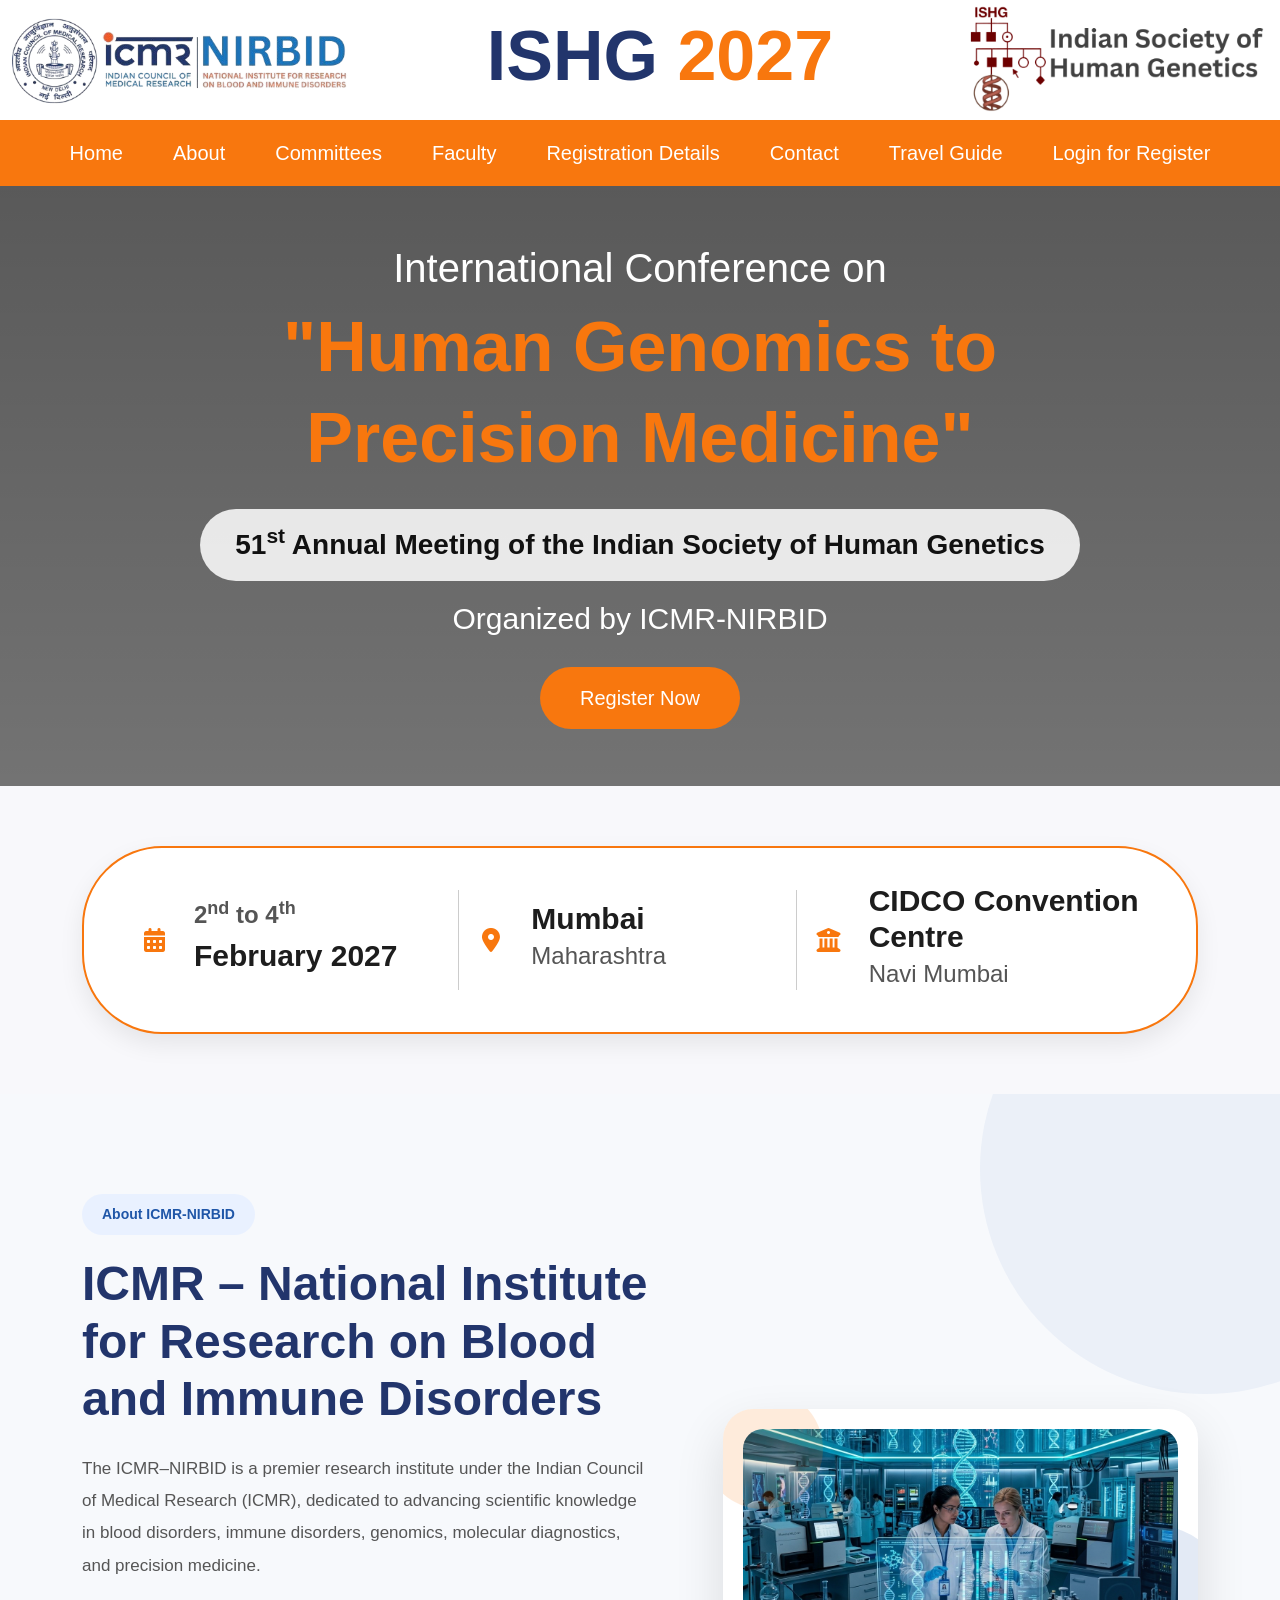
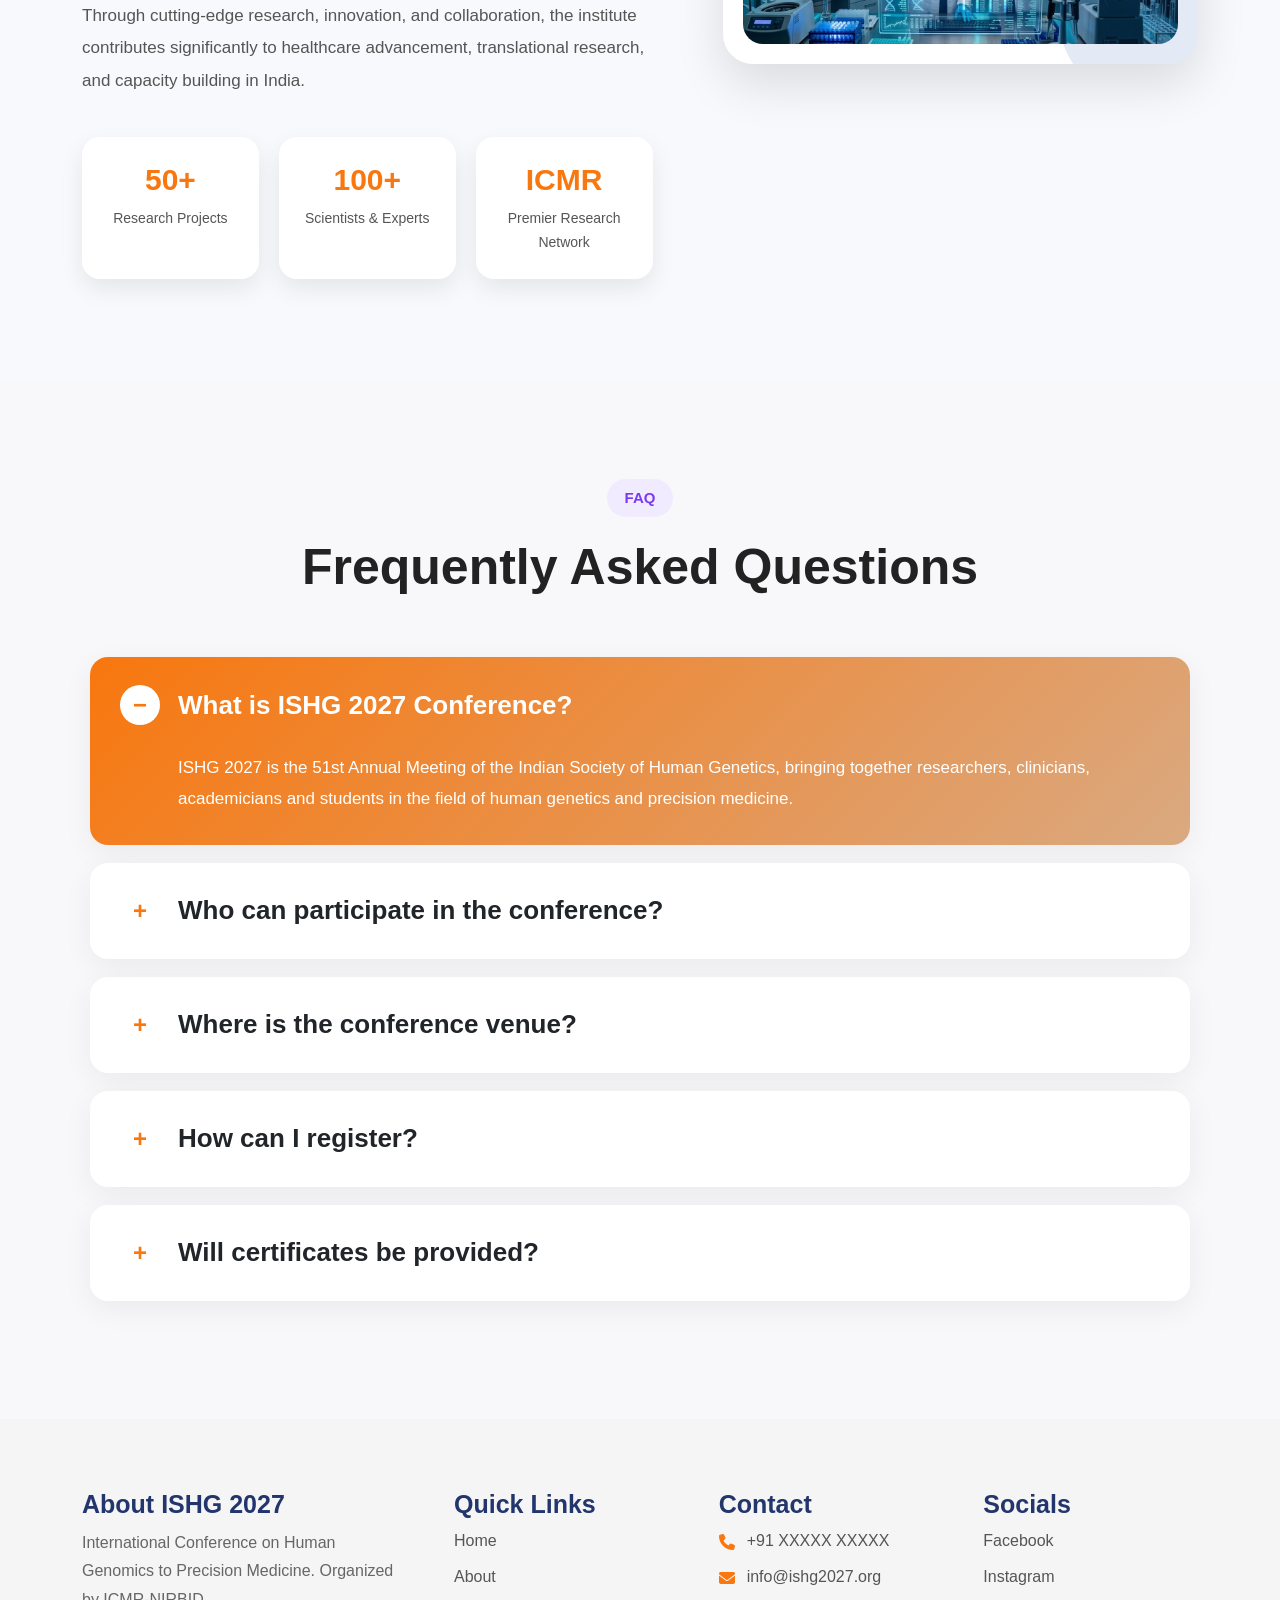
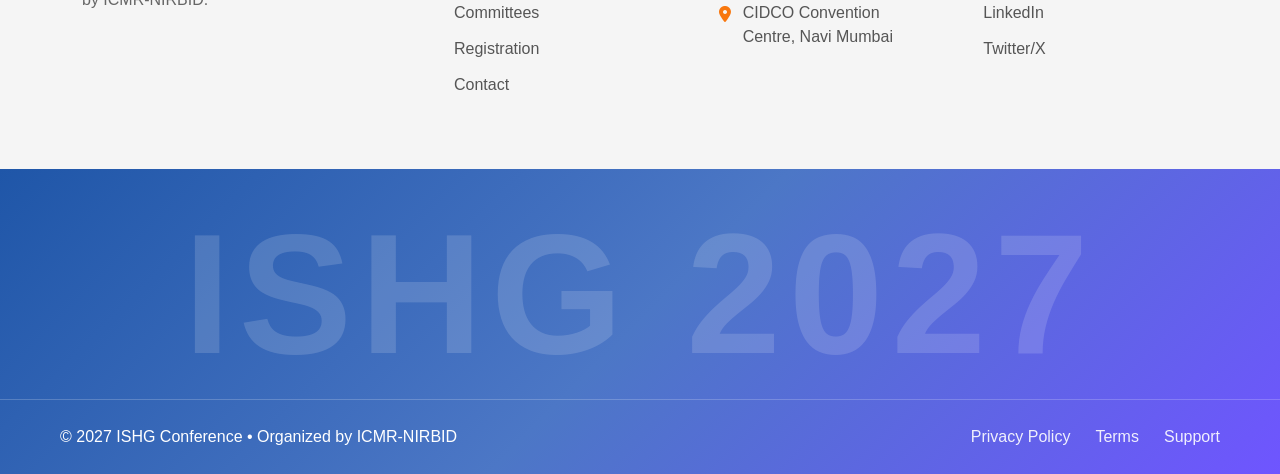
==== commit 887c862c: "Added" ====
--- a/index.html
+++ b/index.html
@@ -539,6 +539,135 @@
 </section>
 
 
+<footer class="conference-footer">
+
+    <div class="container">
+
+        <div class="footer-top">
+
+            <!-- About -->
+
+            <div class="footer-column">
+
+                <h4>About ISHG 2027</h4>
+
+                <p>
+                    International Conference on
+                    Human Genomics to Precision Medicine.
+                    Organized by ICMR-NIRBID.
+                </p>
+
+            </div>
+
+
+            <!-- Quick Links -->
+
+            <div class="footer-column">
+
+                <h4>Quick Links</h4>
+
+                <ul>
+
+                    <li><a href="#">Home</a></li>
+
+                    <li><a href="#">About</a></li>
+
+                    <li><a href="#">Committees</a></li>
+
+                    <li><a href="#">Registration</a></li>
+
+                    <li><a href="#">Contact</a></li>
+
+                </ul>
+
+            </div>
+
+
+            <!-- Contact -->
+
+            <div class="footer-column">
+
+                <h4>Contact</h4>
+
+                <ul class="contact-list">
+
+                    <li>
+                        <i class="fa-solid fa-phone"></i>
+                        +91 XXXXX XXXXX
+                    </li>
+
+                    <li>
+                        <i class="fa-solid fa-envelope"></i>
+                        info@ishg2027.org
+                    </li>
+
+                    <li>
+                        <i class="fa-solid fa-location-dot"></i>
+                        CIDCO Convention Centre,
+                        Navi Mumbai
+                    </li>
+
+                </ul>
+
+            </div>
+
+
+            <!-- Social -->
+
+            <div class="footer-column">
+
+                <h4>Socials</h4>
+
+                <ul>
+
+                    <li><a href="#">Facebook</a></li>
+
+                    <li><a href="#">Instagram</a></li>
+
+                    <li><a href="#">LinkedIn</a></li>
+
+                    <li><a href="#">Twitter/X</a></li>
+
+                </ul>
+
+            </div>
+
+        </div>
+
+    </div>
+
+
+    <!-- Bottom Gradient Area -->
+
+    <div class="footer-bottom">
+
+        <div class="footer-watermark">
+            ISHG 2027
+        </div>
+
+
+        <div class="footer-bar">
+
+            <div class="copyright">
+                © 2027 ISHG Conference • Organized by ICMR-NIRBID
+            </div>
+
+            <div class="footer-policy">
+
+                <a href="#">Privacy Policy</a>
+
+                <a href="#">Terms</a>
+
+                <a href="#">Support</a>
+
+            </div>
+
+        </div>
+
+    </div>
+
+</footer>
+
 <script>
 
 const faqItems = document.querySelectorAll('.faq-item');
--- a/assets/css/index.css
+++ b/assets/css/index.css
@@ -840,4 +840,257 @@
     height:120px;
 }
 
-}+}
+
+
+/*==========================
+FOOTER
+==========================*/
+
+.conference-footer{
+
+    background:#f5f5f5;
+}
+
+
+/* TOP */
+
+.footer-top{
+
+    padding:70px 0 60px;
+
+    display:grid;
+
+    grid-template-columns:
+    1.5fr
+    1fr
+    1fr
+    1fr;
+
+    gap:50px;
+}
+
+
+.footer-column h4{
+
+    font-size:25px;
+
+    color:#22356c;
+
+    margin-bottom:10px;
+
+    font-weight:700;
+}
+
+
+.footer-column p{
+
+    color:#666;
+
+    line-height:1.8;
+}
+
+
+.footer-column ul{
+
+    list-style:none;
+
+    padding:0;
+
+    margin:0;
+}
+
+
+.footer-column ul li{
+
+    margin-bottom:12px;
+}
+
+
+.footer-column ul li a{
+
+    color:#555;
+
+    text-decoration:none;
+
+    transition:.3s;
+}
+
+
+.footer-column ul li a:hover{
+
+    color:#f8770e;
+}
+
+
+.contact-list li{
+
+    display:flex;
+
+    gap:12px;
+
+    color:#555;
+
+    align-items:flex-start;
+}
+
+
+.contact-list i{
+
+    color:#f8770e;
+
+    margin-top:5px;
+}
+
+
+/*==========================
+BOTTOM
+==========================*/
+
+.footer-bottom{
+
+    position:relative;
+
+    overflow:hidden;
+
+    background:linear-gradient(
+    135deg,
+    #1f56a8,
+    #4c77c6,
+    #6f55ff
+    );
+
+    padding-top:40px;
+}
+
+
+/* BIG TEXT */
+
+.footer-watermark{
+
+    text-align:center;
+
+    font-size:170px;
+
+    font-weight:900;
+
+    color:rgba(255,255,255,.15);
+
+    line-height:1;
+
+    letter-spacing:8px;
+
+    user-select:none;
+}
+
+
+/* BAR */
+
+.footer-bar{
+
+    border-top:1px solid rgba(255,255,255,.2);
+
+    margin-top:20px;
+
+    padding:25px 60px;
+
+    display:flex;
+
+    justify-content:space-between;
+
+    align-items:center;
+
+    color:white;
+}
+
+
+.footer-policy{
+
+    display:flex;
+
+    gap:25px;
+}
+
+
+.footer-policy a{
+
+    color:white;
+
+    text-decoration:none;
+
+    opacity:.9;
+}
+
+
+.footer-policy a:hover{
+
+    color:#ffd39e;
+}
+
+
+/*==========================
+TABLET
+==========================*/
+
+@media(max-width:991px){
+
+.footer-top{
+
+    grid-template-columns:
+    repeat(2,1fr);
+}
+
+.footer-watermark{
+
+    font-size:110px;
+}
+
+.footer-bar{
+
+    flex-direction:column;
+
+    gap:15px;
+
+    text-align:center;
+}
+
+}
+
+
+/*==========================
+MOBILE
+==========================*/
+
+@media(max-width:768px){
+
+.footer-top{
+
+    grid-template-columns:1fr;
+
+    gap:35px;
+
+    padding:60px 0 40px;
+}
+
+.footer-watermark{
+
+    font-size:65px;
+
+    letter-spacing:2px;
+}
+
+.footer-bar{
+
+    padding:20px;
+}
+
+.footer-policy{
+
+    flex-wrap:wrap;
+
+    justify-content:center;
+
+    gap:15px;
+}
+
+}
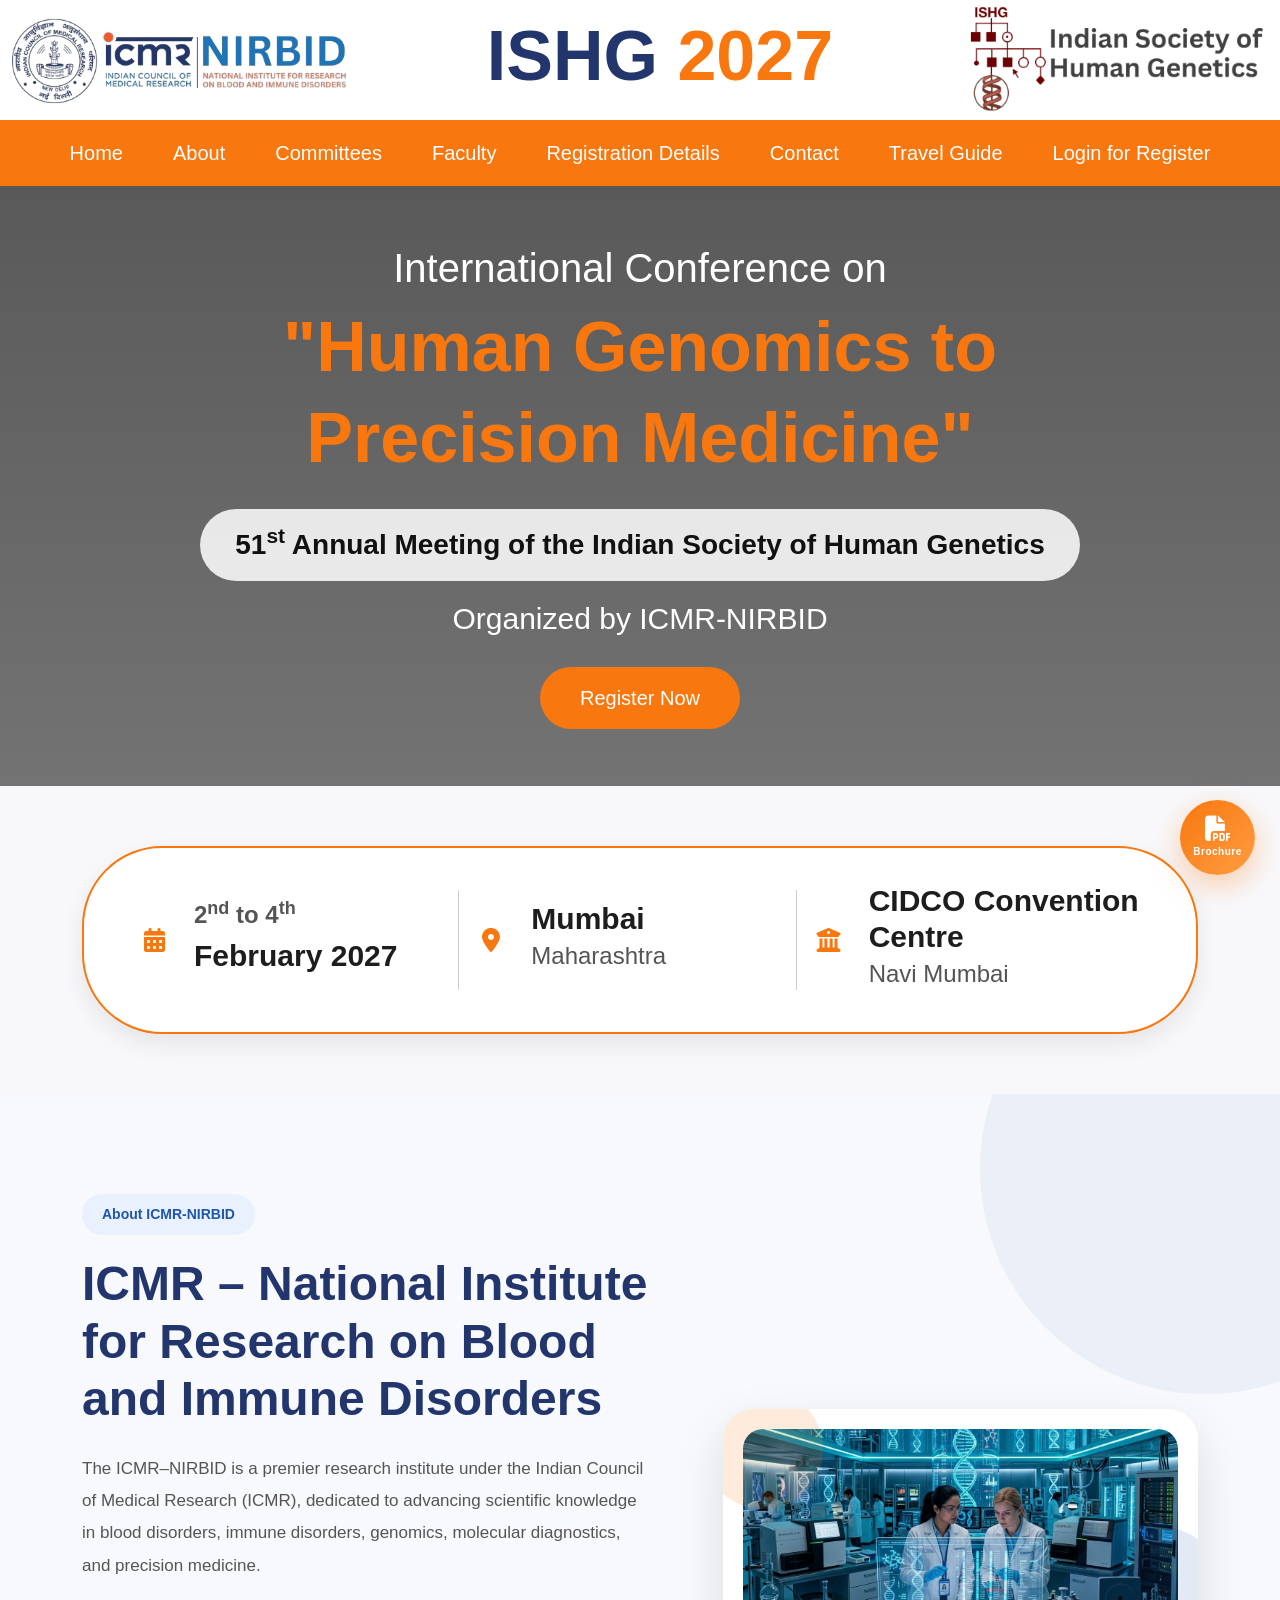
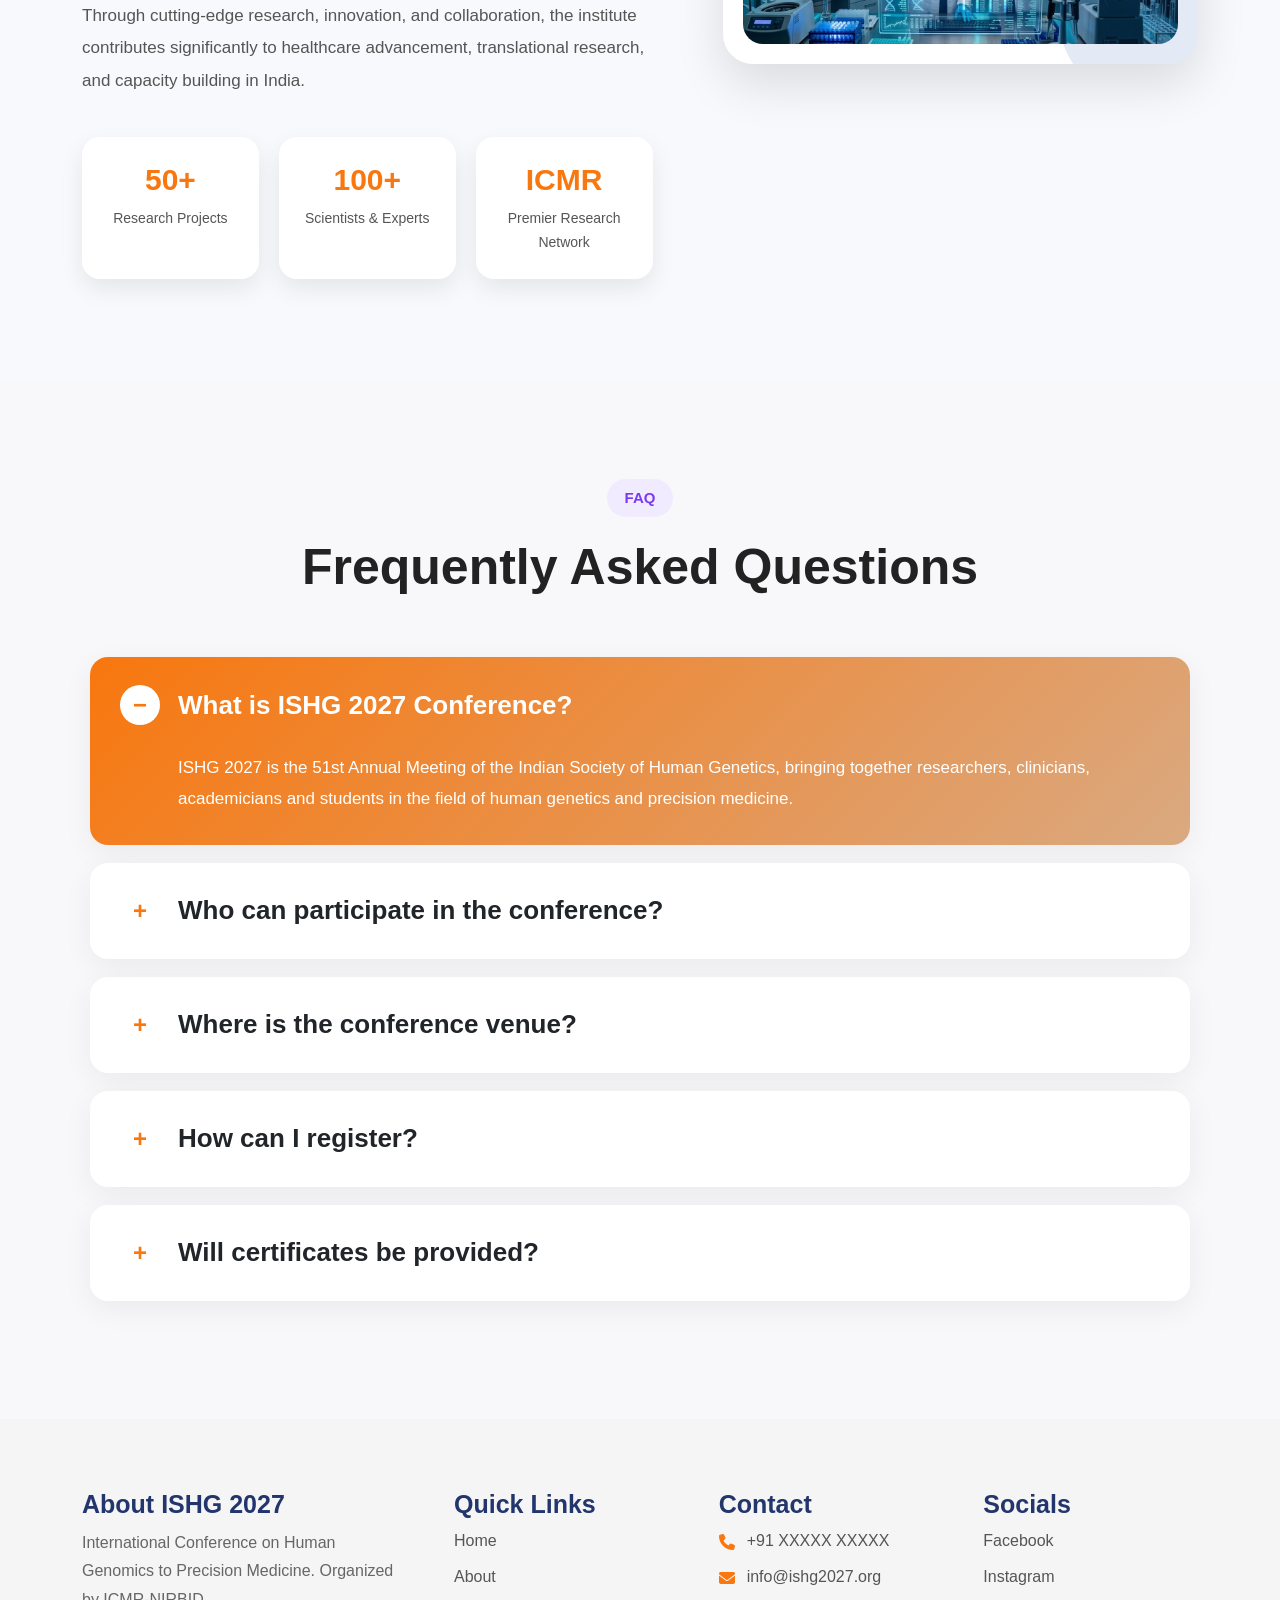
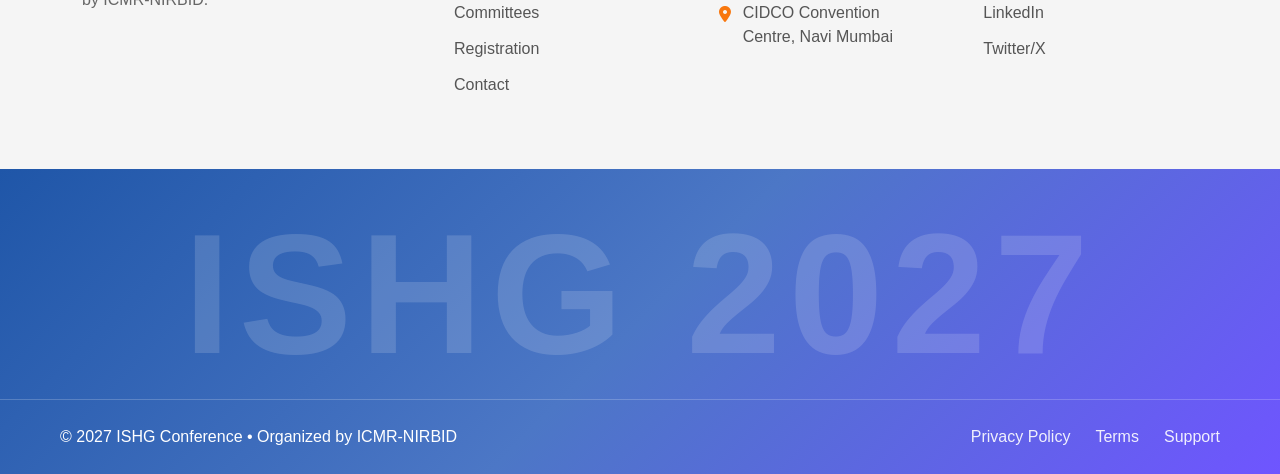
==== commit 12c6845b: "Added" ====
--- a/index.html
+++ b/index.html
@@ -76,7 +76,7 @@
             <ul class="submenu">
 
                 <li>
-                    <a href="#">About Conference</a>
+                    <a href="pages/about-conference.html">About Conference</a>
                 </li>
 
                 <li>
@@ -668,6 +668,19 @@
 
 </footer>
 
+<!-- Floating Brochure Download Button -->
+<a href="assets/brochures/ISHG2027-Brochure.pdf"
+   download
+   class="brochure-btn"
+   title="Download Brochure"
+   target="_blank">
+
+    <i class="fa-solid fa-file-pdf"></i>
+
+    <span>Brochure</span>
+
+</a>
+
 <script>
 
 const faqItems = document.querySelectorAll('.faq-item');
--- a/assets/css/index.css
+++ b/assets/css/index.css
@@ -1094,3 +1094,110 @@
 }
 
 }
+
+/* ==========================
+   FLOATING BROCHURE BUTTON
+========================== */
+
+.brochure-btn{
+
+    position:fixed;
+
+    right:25px;
+    bottom:25px;
+
+    width:75px;
+    height:75px;
+
+    background:linear-gradient(
+        135deg,
+        #f8770e,
+        #ff9d42
+    );
+
+    border-radius:50%;
+
+    display:flex;
+
+    flex-direction:column;
+
+    justify-content:center;
+    align-items:center;
+
+    text-decoration:none;
+
+    color:#fff;
+
+    box-shadow:
+    0 10px 30px rgba(248,119,14,.35);
+
+    z-index:9999;
+
+    transition:.35s ease;
+
+    animation:floatBtn 3s ease-in-out infinite;
+}
+
+.brochure-btn i{
+
+    font-size:26px;
+
+    margin-bottom:2px;
+}
+
+.brochure-btn span{
+
+    font-size:10px;
+
+    font-weight:600;
+
+    letter-spacing:.5px;
+}
+
+.brochure-btn:hover{
+
+    transform:translateY(-8px) scale(1.08);
+
+    color:#fff;
+}
+
+@keyframes floatBtn{
+
+    0%{
+        transform:translateY(0);
+    }
+
+    50%{
+        transform:translateY(-8px);
+    }
+
+    100%{
+        transform:translateY(0);
+    }
+}
+
+
+/* Mobile */
+
+@media(max-width:768px){
+
+    .brochure-btn{
+
+        width:65px;
+        height:65px;
+
+        right:15px;
+        bottom:15px;
+    }
+
+    .brochure-btn i{
+
+        font-size:22px;
+    }
+
+    .brochure-btn span{
+
+        font-size:9px;
+    }
+
+}
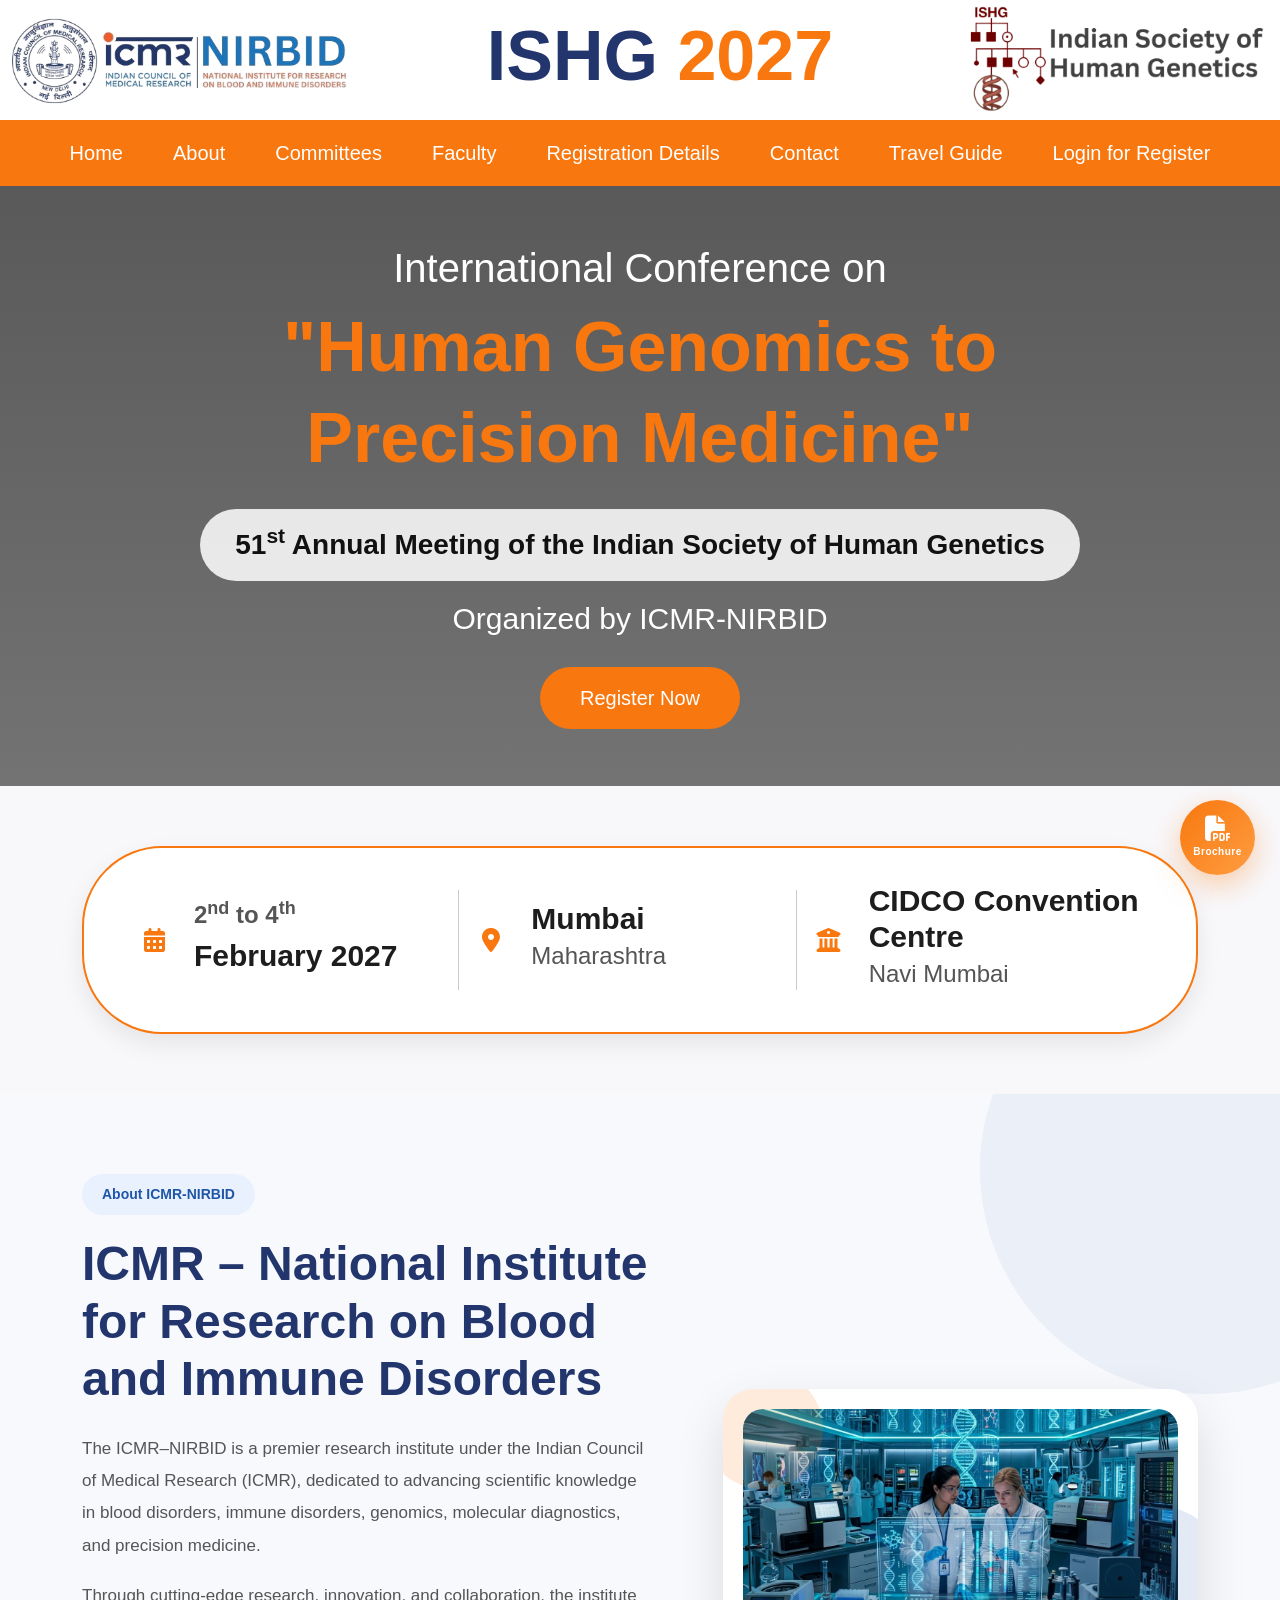
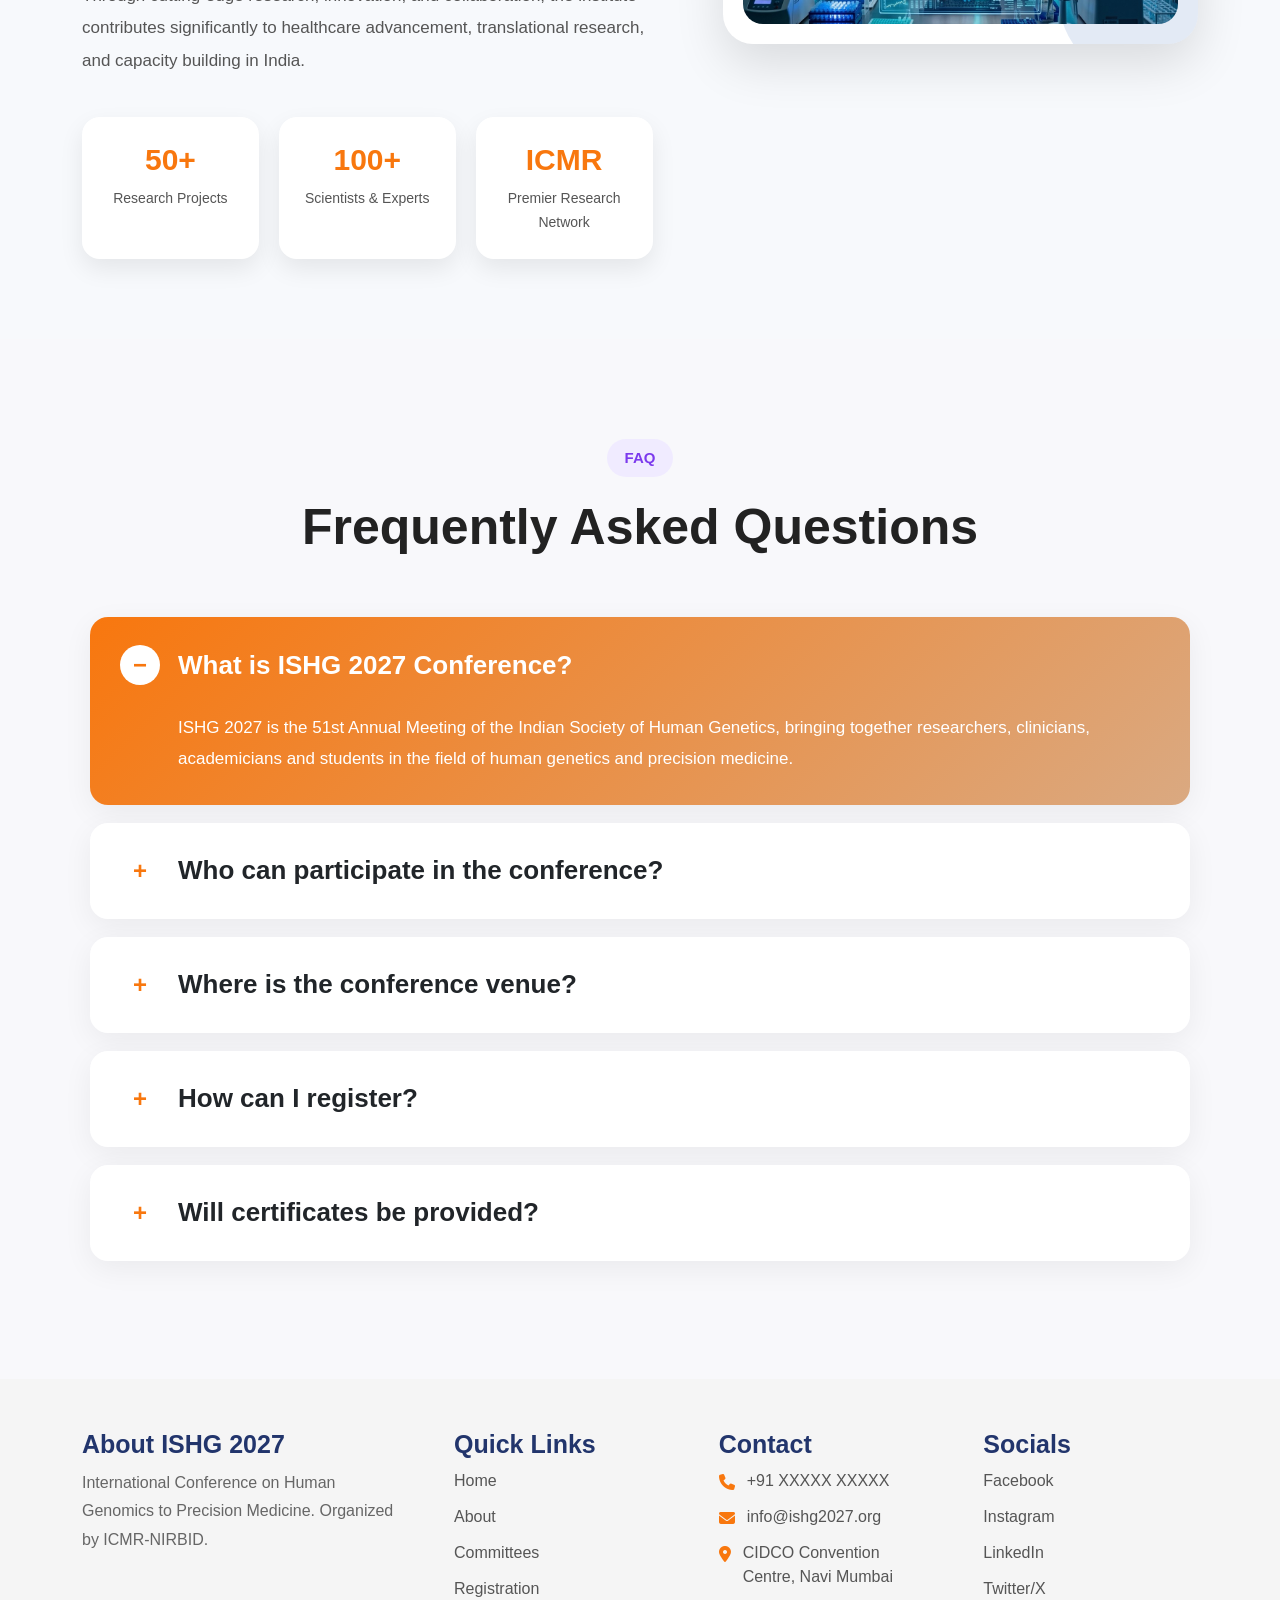
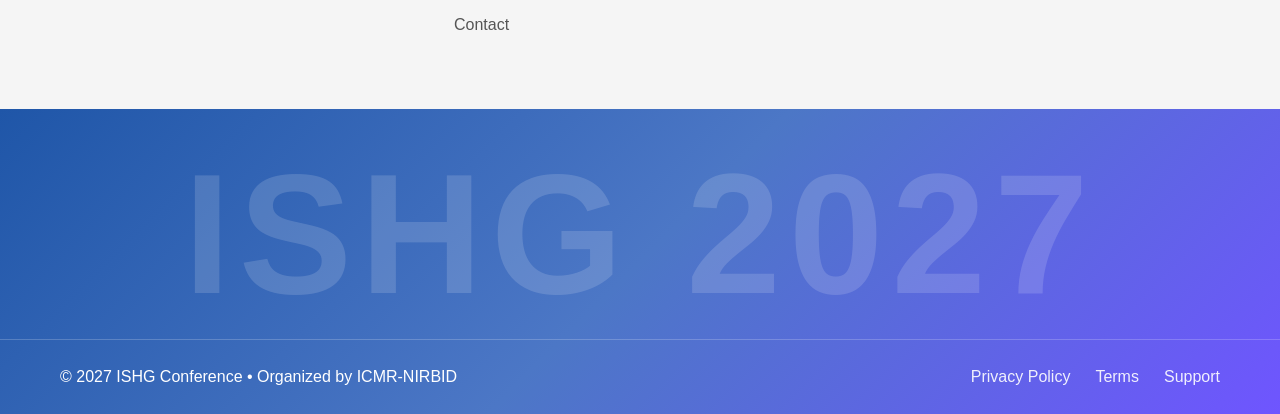
==== commit a4bd0aac: "Added" ====
--- a/index.html
+++ b/index.html
@@ -211,23 +211,68 @@
 
     <div class="collapse mobile-menu" id="mobileMenu">
 
-        <ul>
-
-            <li><a href="#">Home</a></li>
-
-            <li><a href="#">About</a></li>
-
-            <li><a href="#">Committee</a></li>
-
-            <li><a href="#">Registration</a></li>
-
-            <li><a href="#">Abstract</a></li>
-
-            <li><a href="#">Contact</a></li>
+<ul>
+
+    <li><a href="index.html">Home</a></li>
+
+
+    <!-- About -->
+    <li>
+
+        <a data-bs-toggle="collapse"
+           href="#aboutDrop">
+
+            About +
+
+        </a>
+
+        <ul class="collapse mobile-submenu" id="aboutDrop">
+
+            <li><a href="pages/about-conference.html">About Conference</a></li>
+
+            <li><a href="pages/about-mumbai.html">About Mumbai</a></li>
+
+            <li><a href="pages/about-cidco.html">About ISHG</a></li>
 
         </ul>
 
-    </div>
+    </li>
+
+
+    <!-- Committees -->
+
+    <li>
+
+        <a data-bs-toggle="collapse"
+           href="#committeeDrop">
+
+            Committees +
+
+        </a>
+
+        <ul class="collapse mobile-submenu"
+            id="committeeDrop">
+
+            <li><a href="pages/organisers.html">Organizing Committee</a></li>
+
+            <li><a href="pages/scientific-committee.html">Scientific Committee</a></li>
+
+            <li><a href="pages/advisory-committee.html">Advisory Committee</a></li>
+
+        </ul>
+
+    </li>
+
+
+    <li><a href="#">Registration Details</a></li>
+
+    <li><a href="#">Contact</a></li>
+
+    <li><a href="#">Login for Registration</a></li>
+
+</ul>
+
+</div>
 
     <!-- Hero Section Start -->
 
--- a/assets/css/index.css
+++ b/assets/css/index.css
@@ -232,7 +232,7 @@
 
 .mobile-menu{
 display:none;
-background:#195793;
+background:#22356c;
 }
 
 .mobile-menu ul{
@@ -455,6 +455,10 @@
 
 @media(max-width:576px){
 
+    .event-info{
+    padding:30px 0;
+    background-color: #f8f8fb;
+}
     .event-wrapper{
 
         padding:30px 20px;
@@ -504,7 +508,7 @@
 
 .about-nirbid{
 
-    padding:100px 0;
+    padding:80px 0;
 
     background:#f7f9fc;
 
@@ -803,7 +807,7 @@
 
 .about-nirbid{
 
-    padding:70px 0;
+    padding:50px 0;
 }
 
 .about-content h2{
@@ -857,7 +861,7 @@
 
 .footer-top{
 
-    padding:70px 0 60px;
+    padding:50px 0 60px;
 
     display:grid;
 
--- a/assets/css/faq.css
+++ b/assets/css/faq.css
@@ -236,7 +236,7 @@
 
     height:34px;
 
-    min-width:34px;
+    min-width:60px;
 
     font-size:20px;
 }
